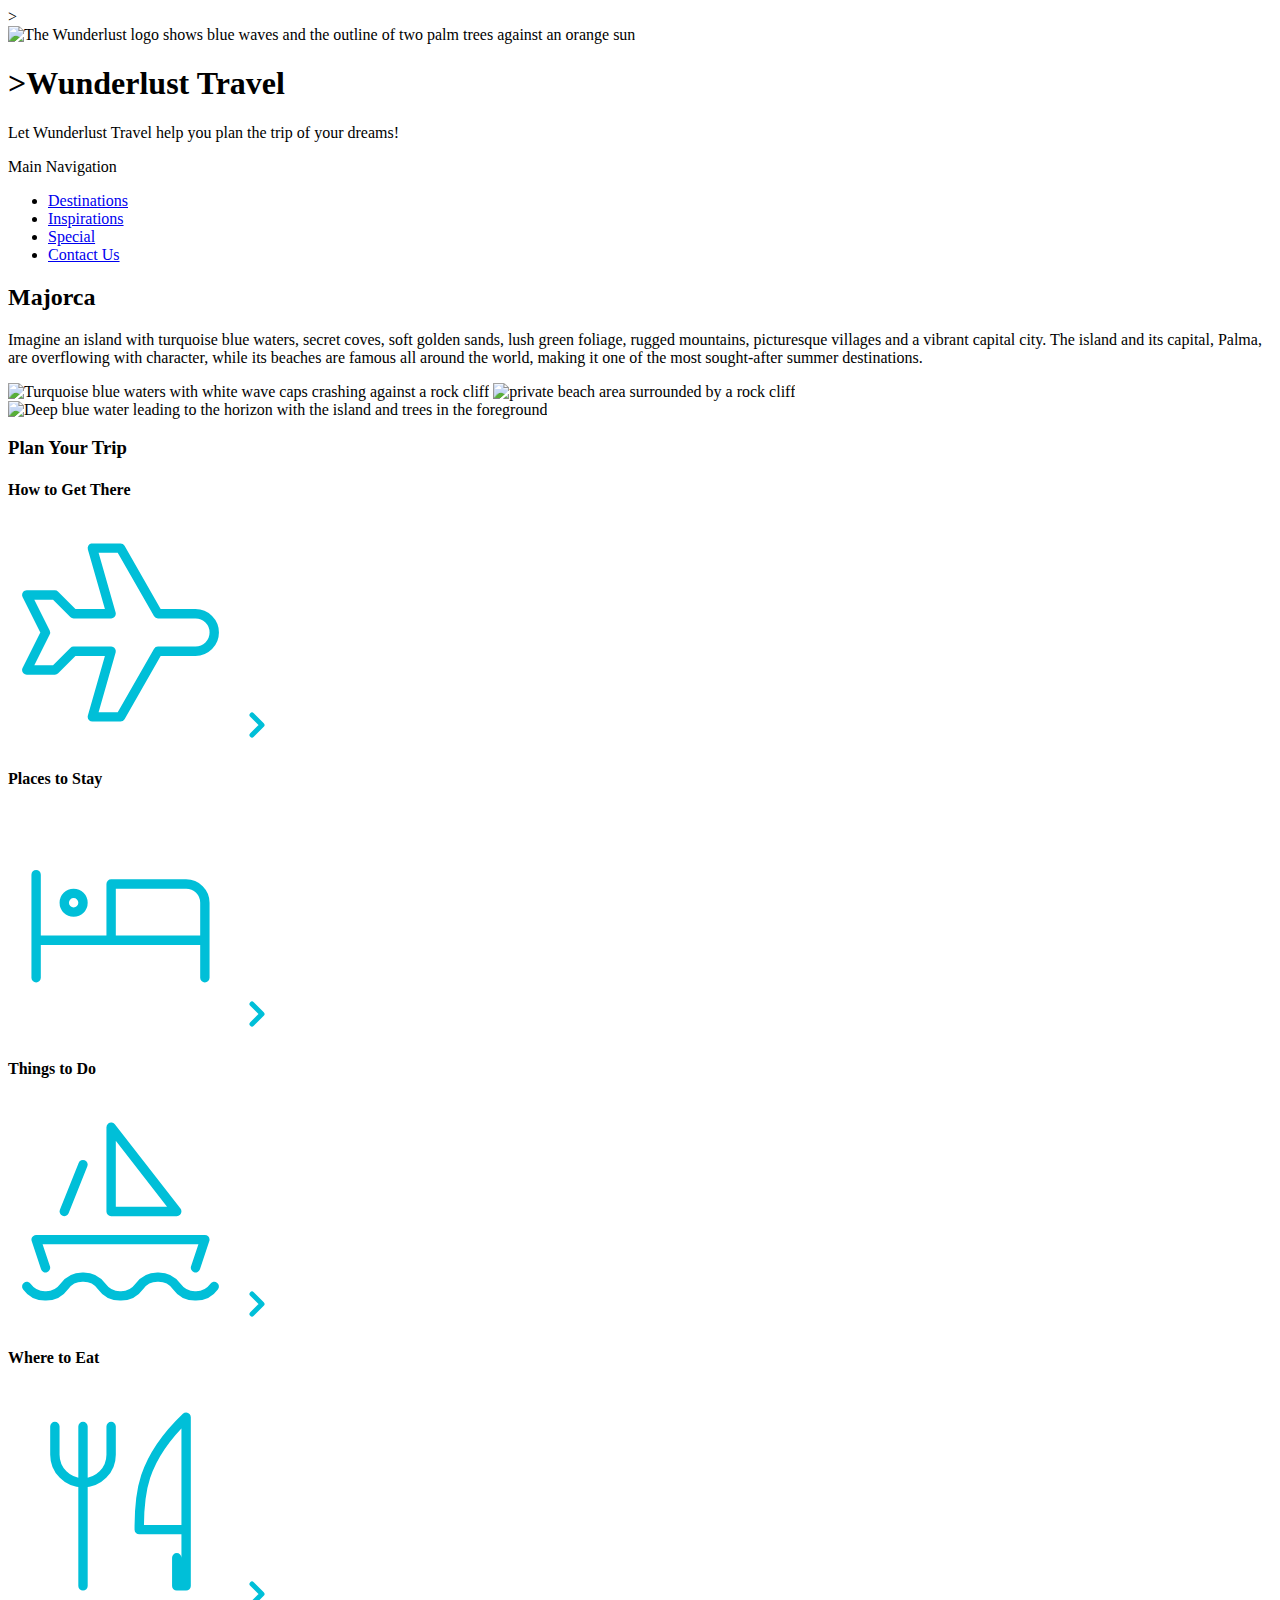
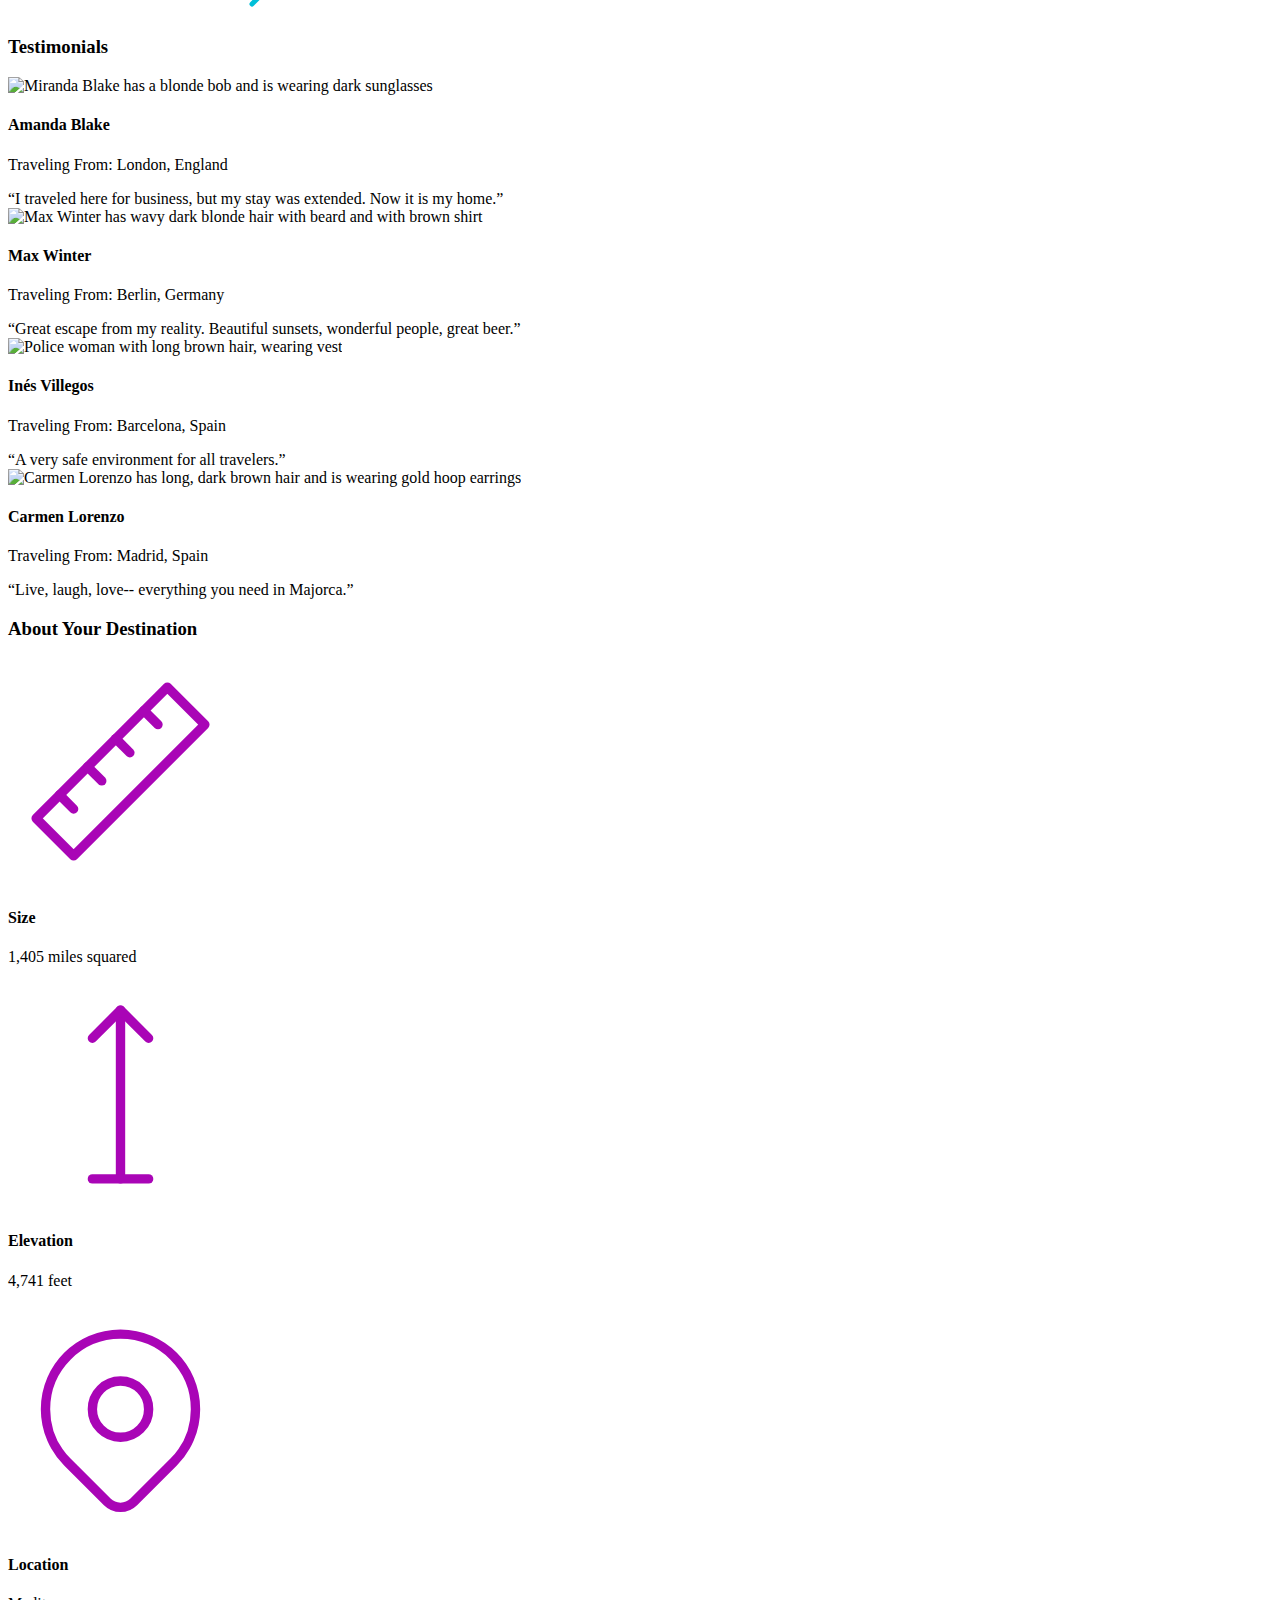
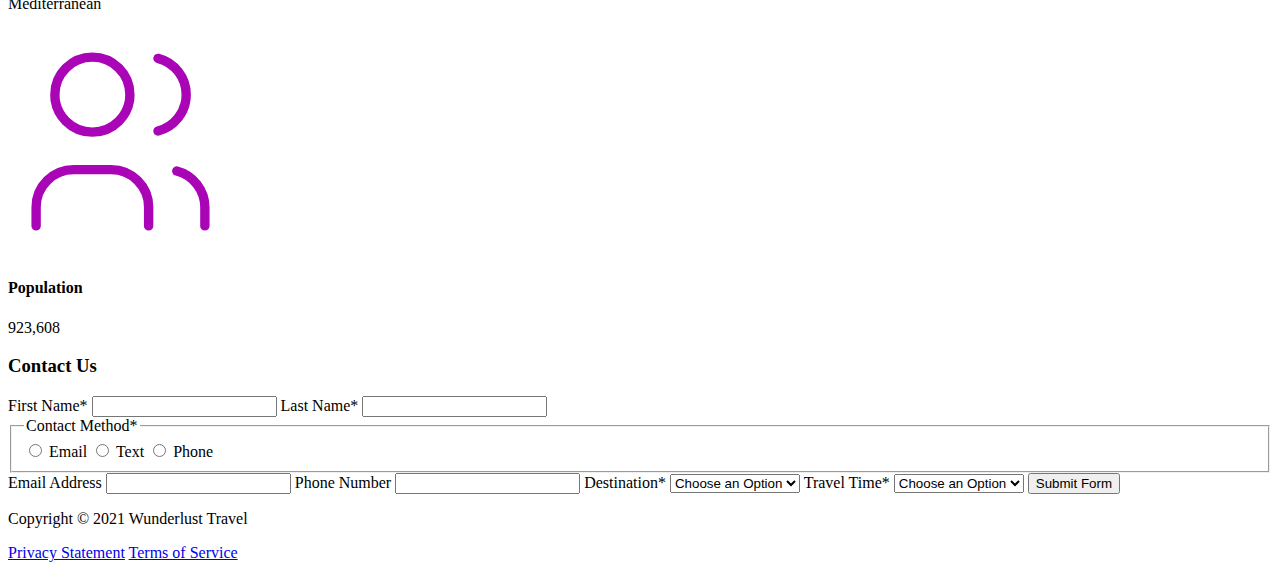
==== majorca.html @ 6932fd8d "majorca.html" ====
<!DOCTYPE html>
<html lang="en">
    <head>
        <meta charset="utf-8">
        <meta name="viewport" content="width=device-width, initial-scale=1">
        <meta name="author" content="Nicole Slaughter">
        <meta name="description" content="Plan your dream vacation with Wunderlust Travel. We can help you plan and book your perfect trip, including places to stay and tasty food to eat.">
        <meta name="keyword" content="vacation, book, plan, trip, travel">
        <meta name="robots" content="index,follow">
        <meta name="twitter:card" content="summary_large_image">
        <meta name="twitter:site" content="@wunderlust">
        <meta name="twitter:creator" content="@wunderlust">
        <meta name="twitter:description" content="Plan your dream vacation with Wunderlust Travel. We can help you plan and book your perfect trip, including places to stay and tasty food to eat.">
        <meta name="twitter:title" content="Wunderlust Travel">
        <meta name="twitter:image" content="https://nlpetecca.github.io/wunderlust/images/majorca-waves.png">
        <meta property="og:title" content="Wunderlust Travel">
        <meta property="og:url" content="https://nlpetecca.github.io/wunderlust/majorca">
        <meta property="og:type" content="website">
        <meta property="og:image" content="https://nlpetecca.github.io/wunderlust/images/majorca-waves.png">
        <link rel="icon" href="https://nlpetecca.github.io/wunderlust/images/icon.png">    
        <title>Wunderlust Travel</title>
    </head>
    <body>>
        <header>
            <img src="https://pfohm11.github.io/wunderlust/images/logo.png" alt="The Wunderlust logo shows blue waves and the outline of two palm trees against an orange sun">
            <h1>>Wunderlust Travel</h1>
            <p>Let Wunderlust Travel help you plan the trip of your dreams!</p>
            <nav>
                Main Navigation
                <ul>
                    <li><a href="#">Destinations</a></li>
                    <li><a href="#">Inspirations</a></li>
                    <li><a href="#">Special</a></li>
                    <li><a href="#">Contact Us</a></li>
                </ul>
            </nav>
        </header>
        <main>
            <article>  
                <h2>Majorca</h2>
                <p>Imagine an island with turquoise blue waters, secret coves, soft golden sands, lush green foliage, rugged mountains, picturesque villages and a vibrant capital city. The island and its capital, Palma, are overflowing with character, while its beaches are famous all around the world, making it one of the most sought-after summer destinations.</p>
                <img src="https://pfohm11.github.io/wunderlust/images/majorca-waves.png" alt="Turquoise blue waters with white wave caps crashing against a rock cliff">
                <img src="https://pfohm11.github.io/wunderlust/images/majorca-beach.png" alt="private beach area surrounded by a rock cliff">
                <img src="https://pfohm11.github.io/wunderlust/images/majorca-cove.png" alt="Deep blue water leading to the horizon with the island and trees in the foreground">
                <section>
                    <h3>Plan Your Trip</h3>
                    <section>
                        <h4>How to Get There</h4>
                        <svg xmlns="http://www.w3.org/2000/svg" class="icon icon-tabler icon-tabler-plane" width="225" height="225" viewBox="0 0 24 24" stroke-width="1" stroke="#00bfd8" fill="none" stroke-linecap="round" stroke-linejoin="round"> <path stroke="none" d="M0 0h24v24H0z" fill="none"/> <path d="M16 10h4a2 2 0 0 1 0 4h-4l-4 7h-3l2 -7h-4l-2 2h-3l2 -4l-2 -4h3l2 2h4l-2 -7h3z" /></svg>
                        <a href="#" title="Search for flights">
                            <svg xmlns="http://www.w3.org/2000/svg" class="icon icon-tabler icon-tabler-chevron-right" width="40" height="40" viewBox="0 0 24 24" stroke-width="3" stroke="#00bfd8" fill="none" stroke-linecap="round" stroke-linejoin="round"><path stroke="none" d="M0 0h24v24H0z" fill="none"/><polyline points="9 6 15 12 9 18" /></svg>
                        </a>
                    </section>      
                    <section>
                        <h4>Places to Stay</h4>
                        <svg xmlns="http://www.w3.org/2000/svg" class="icon icon-tabler icon-tabler-bed" width="225" height="225" viewBox="0 0 24 24" stroke-width="1" stroke="#00bfd8" fill="none" stroke-linecap="round" stroke-linejoin="round"><path stroke="none" d="M0 0h24v24H0z" fill="none"/><path d="M3 7v11m0 -4h18m0 4v-8a2 2 0 0 0 -2 -2h-8v6" /><circle cx="7" cy="10" r="1" /></svg>
                        <a href="#" title="Search for hotels">
                            <svg xmlns="http://www.w3.org/2000/svg" class="icon icon-tabler icon-tabler-chevron-right" width="40" height="40" viewBox="0 0 24 24" stroke-width="3" stroke="#00bfd8" fill="none" stroke-linecap="round" stroke-linejoin="round"><path stroke="none" d="M0 0h24v24H0z" fill="none"/><polyline points="9 6 15 12 9 18" /></svg> 
                        </a>
                    </section>
                    <section>
                        <h4>Things to Do</h4>
                        <svg xmlns="http://www.w3.org/2000/svg" class="icon icon-tabler icon-tabler-sailboat" width="225" height="225" viewBox="0 0 24 24" stroke-width="1" stroke="#00bfd8" fill="none" stroke-linecap="round" stroke-linejoin="round"><path stroke="none" d="M0 0h24v24H0z" fill="none"/><path d="M2 20a2.4 2.4 0 0 0 2 1a2.4 2.4 0 0 0 2 -1a2.4 2.4 0 0 1 2 -1a2.4 2.4 0 0 1 2 1a2.4 2.4 0 0 0 2 1a2.4 2.4 0 0 0 2 -1a2.4 2.4 0 0 1 2 -1a2.4 2.4 0 0 1 2 1a2.4 2.4 0 0 0 2 1a2.4 2.4 0 0 0 2 -1" /><path d="M4 18l-1 -3h18l-1 3" /><path d="M11 12h7l-7 -9v9" /><line x1="8" y1="7" x2="6" y2="12" /></svg>
                        <a href="#" title="Search for Activities">
                            <svg xmlns="http://www.w3.org/2000/svg" class="icon icon-tabler icon-tabler-chevron-right" width="40" height="40" viewBox="0 0 24 24" stroke-width="3" stroke="#00bfd8" fill="none" stroke-linecap="round" stroke-linejoin="round"><path stroke="none" d="M0 0h24v24H0z" fill="none"/><polyline points="9 6 15 12 9 18" /></svg> 
                        </a>                     
                    </section>    
                    <section>
                        <h4>Where to Eat</h4>
                        <svg xmlns="http://www.w3.org/2000/svg" class="icon icon-tabler icon-tabler-tools-kitchen-2" width="225" height="225" viewBox="0 0 24 24" stroke-width="1" stroke="#00bfd8" fill="none" stroke-linecap="round" stroke-linejoin="round"><path stroke="none" d="M0 0h24v24H0z" fill="none"/><path d="M19 3v12h-5c-.023 -3.681 .184 -7.406 5 -12zm0 12v6h-1v-3m-10 -14v17m-3 -17v3a3 3 0 1 0 6 0v-3" /></svg>
                        <a href="#" title="Search for Restaurants">
                            <svg xmlns="http://www.w3.org/2000/svg" class="icon icon-tabler icon-tabler-chevron-right" width="40" height="40" viewBox="0 0 24 24" stroke-width="3" stroke="#00bfd8" fill="none" stroke-linecap="round" stroke-linejoin="round"><path stroke="none" d="M0 0h24v24H0z" fill="none"/><polyline points="9 6 15 12 9 18" /></svg>                          
                        </a>
                    </section>   
                </section>
                <section>
                    <h3>Testimonials</h3>
                    <section>
                        <img src="https://pfohm11.github.io/wunderlust/images/mirando-blake.png" alt="Miranda Blake has a blonde bob and is wearing dark sunglasses">
                        <h4>Amanda Blake</h4>
                        <p>Traveling From: London, England</p>
                        <q>I traveled here for business, but my stay was extended. Now it is my home.</q>
                    </section>
                    <section>
                        <img src="https://pfohm11.github.io/wunderlust/images/max-winter.png" alt="Max Winter has wavy dark blonde hair with beard and with brown shirt">
                        <h4>Max Winter</h4>
                        <p>Traveling From: Berlin, Germany</p>
                        <q>Great escape from my reality. Beautiful sunsets, wonderful people, great beer.</q>
                    </section>
                    <section>
                        <img src="https://pfohm11.github.io/wunderlust/images/ines-villegoes.png" alt="Police woman with long brown hair, wearing vest">
                        <h4>Inés Villegos</h4>
                        <p>Traveling From: Barcelona, Spain</p>
                        <q>A very safe environment for all travelers.</q>
                    </section>
                    <section>
                        <img src="https://pfohm11.github.io/wunderlust/images/carmen-lorenzo.png" alt="Carmen Lorenzo has long, dark brown hair and is wearing gold hoop earrings">
                        <h4>Carmen Lorenzo</h4>
                        <p>Traveling From: Madrid, Spain</p>
                        <q>Live, laugh, love-- everything you need in Majorca.</q>
                    </section>
                </section>
                <section>
                    <h3>About Your Destination</h3>
                    <section>
                        <svg xmlns="http://www.w3.org/2000/svg" class="icon icon-tabler icon-tabler-ruler-2" width="225" height="225" viewBox="0 0 24 24" stroke-width="1" stroke="#a905b6" fill="none" stroke-linecap="round" stroke-linejoin="round"><path stroke="none" d="M0 0h24v24H0z" fill="none"/><path d="M17 3l4 4l-14 14l-4 -4z" /><path d="M16 7l-1.5 -1.5" /><path d="M13 10l-1.5 -1.5" /><path d="M10 13l-1.5 -1.5" /><path d="M7 16l-1.5 -1.5" /></svg>
                        <h4>Size</h4>
                        <p>1,405 miles squared</p>
                    </section>
                    <section>
                        <svg xmlns="http://www.w3.org/2000/svg" class="icon icon-tabler icon-tabler-arrow-top-bar" width="225" height="225" viewBox="0 0 24 24" stroke-width="1" stroke="#a905b6" fill="none" stroke-linecap="round" stroke-linejoin="round"><path stroke="none" d="M0 0h24v24H0z" fill="none"/><line x1="12" y1="21" x2="12" y2="3" /><path d="M15 6l-3 -3l-3 3" /><line x1="9" y1="21" x2="15" y2="21" /></svg>
                        <h4>Elevation</h4>
                        <p>4,741 feet</p>
                    </section>
                    <section>
                        <svg xmlns="http://www.w3.org/2000/svg" class="icon icon-tabler icon-tabler-map-pin" width="225" height="225" viewBox="0 0 24 24" stroke-width="1" stroke="#a905b6" fill="none" stroke-linecap="round" stroke-linejoin="round"><path stroke="none" d="M0 0h24v24H0z" fill="none"/><circle cx="12" cy="11" r="3" /><path d="M17.657 16.657l-4.243 4.243a2 2 0 0 1 -2.827 0l-4.244 -4.243a8 8 0 1 1 11.314 0z" /></svg>
                        <h4>Location</h4>
                        <p>Mediterranean</p>
                    </section>
                    <section>
                        <svg xmlns="http://www.w3.org/2000/svg" class="icon icon-tabler icon-tabler-users" width="225" height="225" viewBox="0 0 24 24" stroke-width="1" stroke="#a905b6" fill="none" stroke-linecap="round" stroke-linejoin="round"><path stroke="none" d="M0 0h24v24H0z" fill="none"/><circle cx="9" cy="7" r="4" /><path d="M3 21v-2a4 4 0 0 1 4 -4h4a4 4 0 0 1 4 4v2" /><path d="M16 3.13a4 4 0 0 1 0 7.75" /><path d="M21 21v-2a4 4 0 0 0 -3 -3.85" /></svg>
                        <h4>Population</h4>
                        <p>923,608</p>
                    </section>
                </section>
                <section>
                    <h3>Contact Us</h3>
                    <form method="post" action="https://wp.zybooks.com/form-viewer.php">
                        <label for="fName">First Name<span>*</span></label>
                        <input type="text" name="fName" id="fName" autocomplete="given-name" required>
                        <label for="lName">Last Name<span>*</span></label>
                        <input type="text" name="lName" id="lName" autocomplete="family-name" required>
                        <fieldset>
                            <legend>Contact Method<span>*</span></legend>
                            <input type="radio" name="contactPref" id="prefEmail" required>
                            <label for="prefEmail">Email</label>
                            <input type="radio" name="contactPref" id="prefText">
                            <label for="prefText">Text</label>
                            <input type="radio" name="contactPref" id="prefPhone">
                            <label for="prefPhone">Phone</label>
                        </fieldset>
                        <label for="email">Email Address</label>
                        <input type="email" name="email" id="email" autocomplete="email">
                        <label for="phone">Phone Number</label>
                        <input type="tel" name="phone" id="phone" autocomplete="tel">
                        <label for="destination">Destination<span>*</span></label>
                        <select name="destination" id="destination" required>
                            <option value="">Choose an Option</option>
                            <option value="barcelona">Barcelona</option>
                            <option value="granada">Granada</option>
                            <option value="ibiza">Ibiza</option>
                            <option value="madrid">Madrid</option>
                            <option value="majora">Majora</option>
                            <option value="seville">Seville</option>
                            <option value="tenerife">Tenerife</option>
                            <option value="valencia">Valencia</option>
                        </select>
                        <label for="travelTime">Travel Time<span>*</span></label>
                        <select name="travelTime" id="travelTime" required>
                            <option value="">Choose an Option</option>
                            <option value="fall">Fall</option>
                            <option value="winter">Winter</option>
                            <option value="spring">Spring</option>
                            <option value="summer">Summer</option>
                            <option value="flexible">Flexible</option>
                        </select>
                        <input type="submit" name="mySubmit" id="mySubmit" value="Submit Form">
                    </form>
                </section>
            </article>
        </main>
        <footer>
            <p>Copyright &copy; 2021 Wunderlust Travel</p>
            <a href="#">Privacy Statement</a>
            <a href="#">Terms of Service</a>
        </footer>
    </body>
</html>
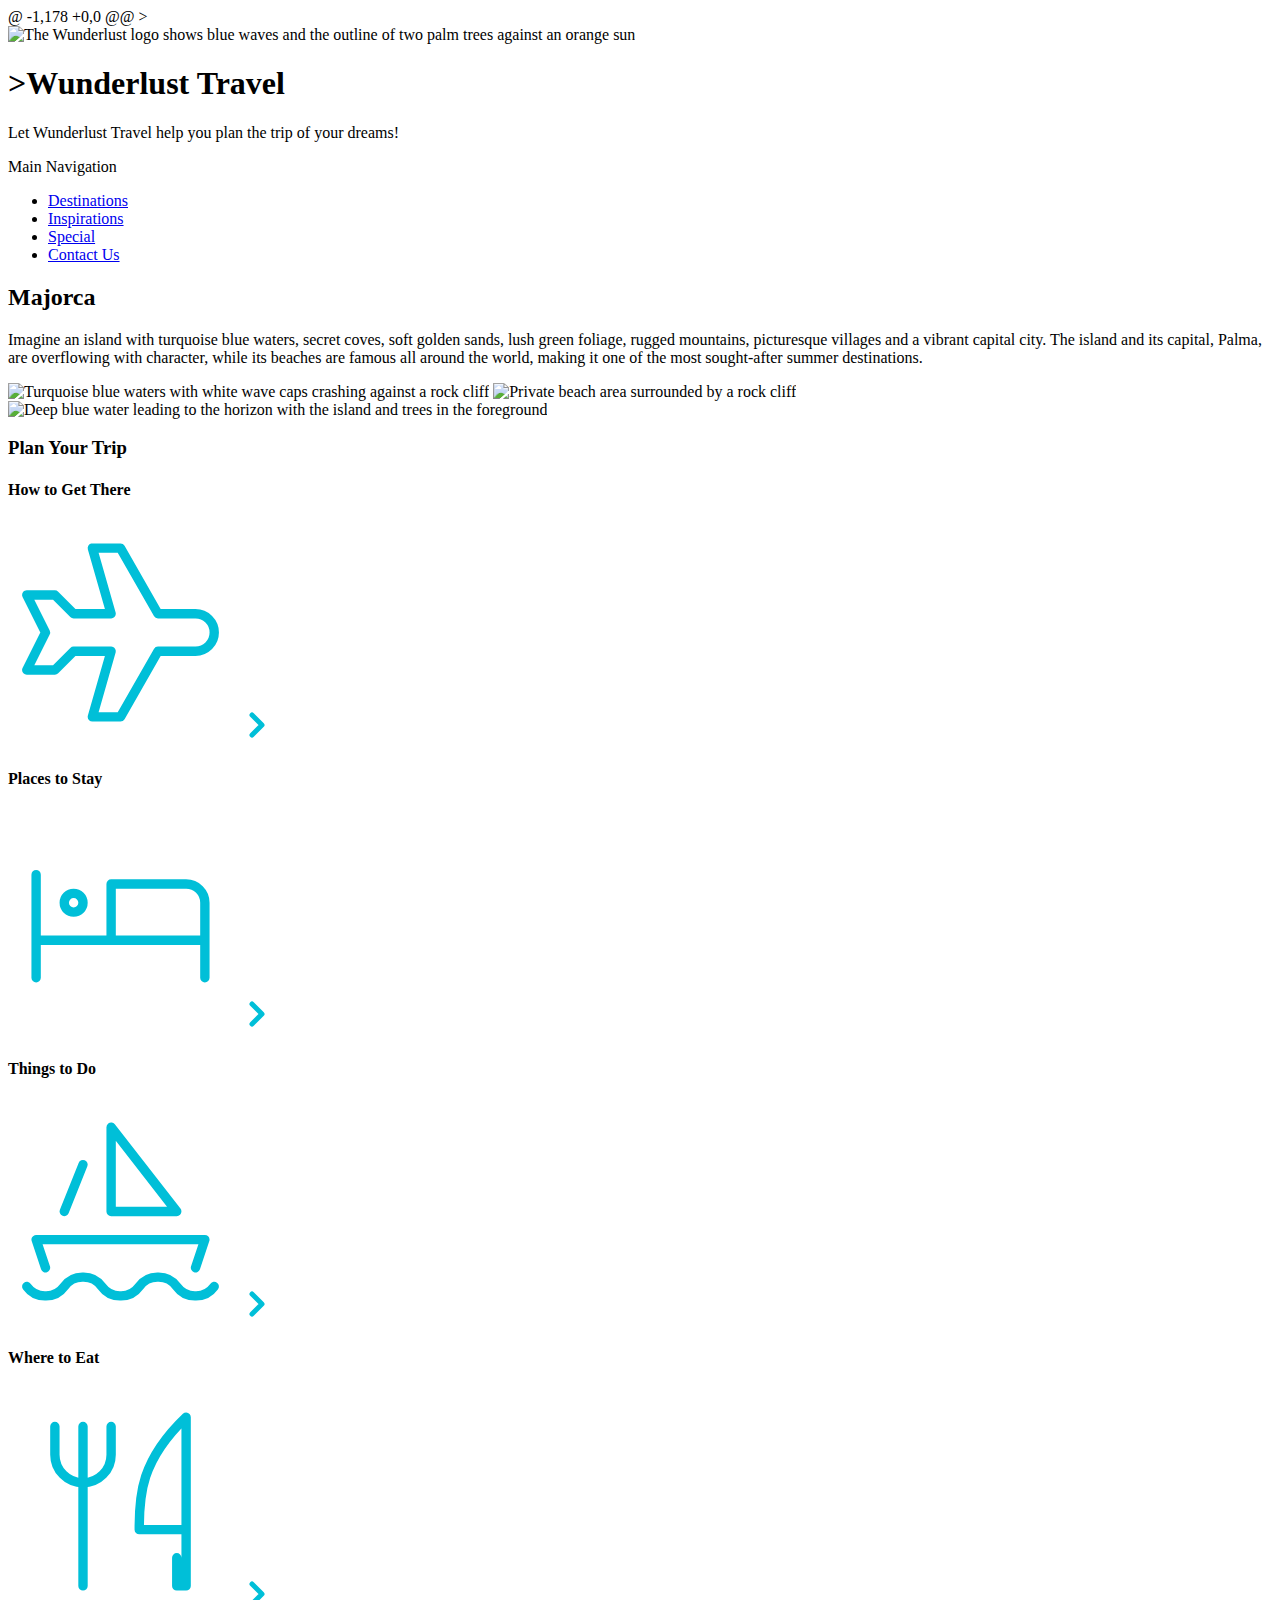
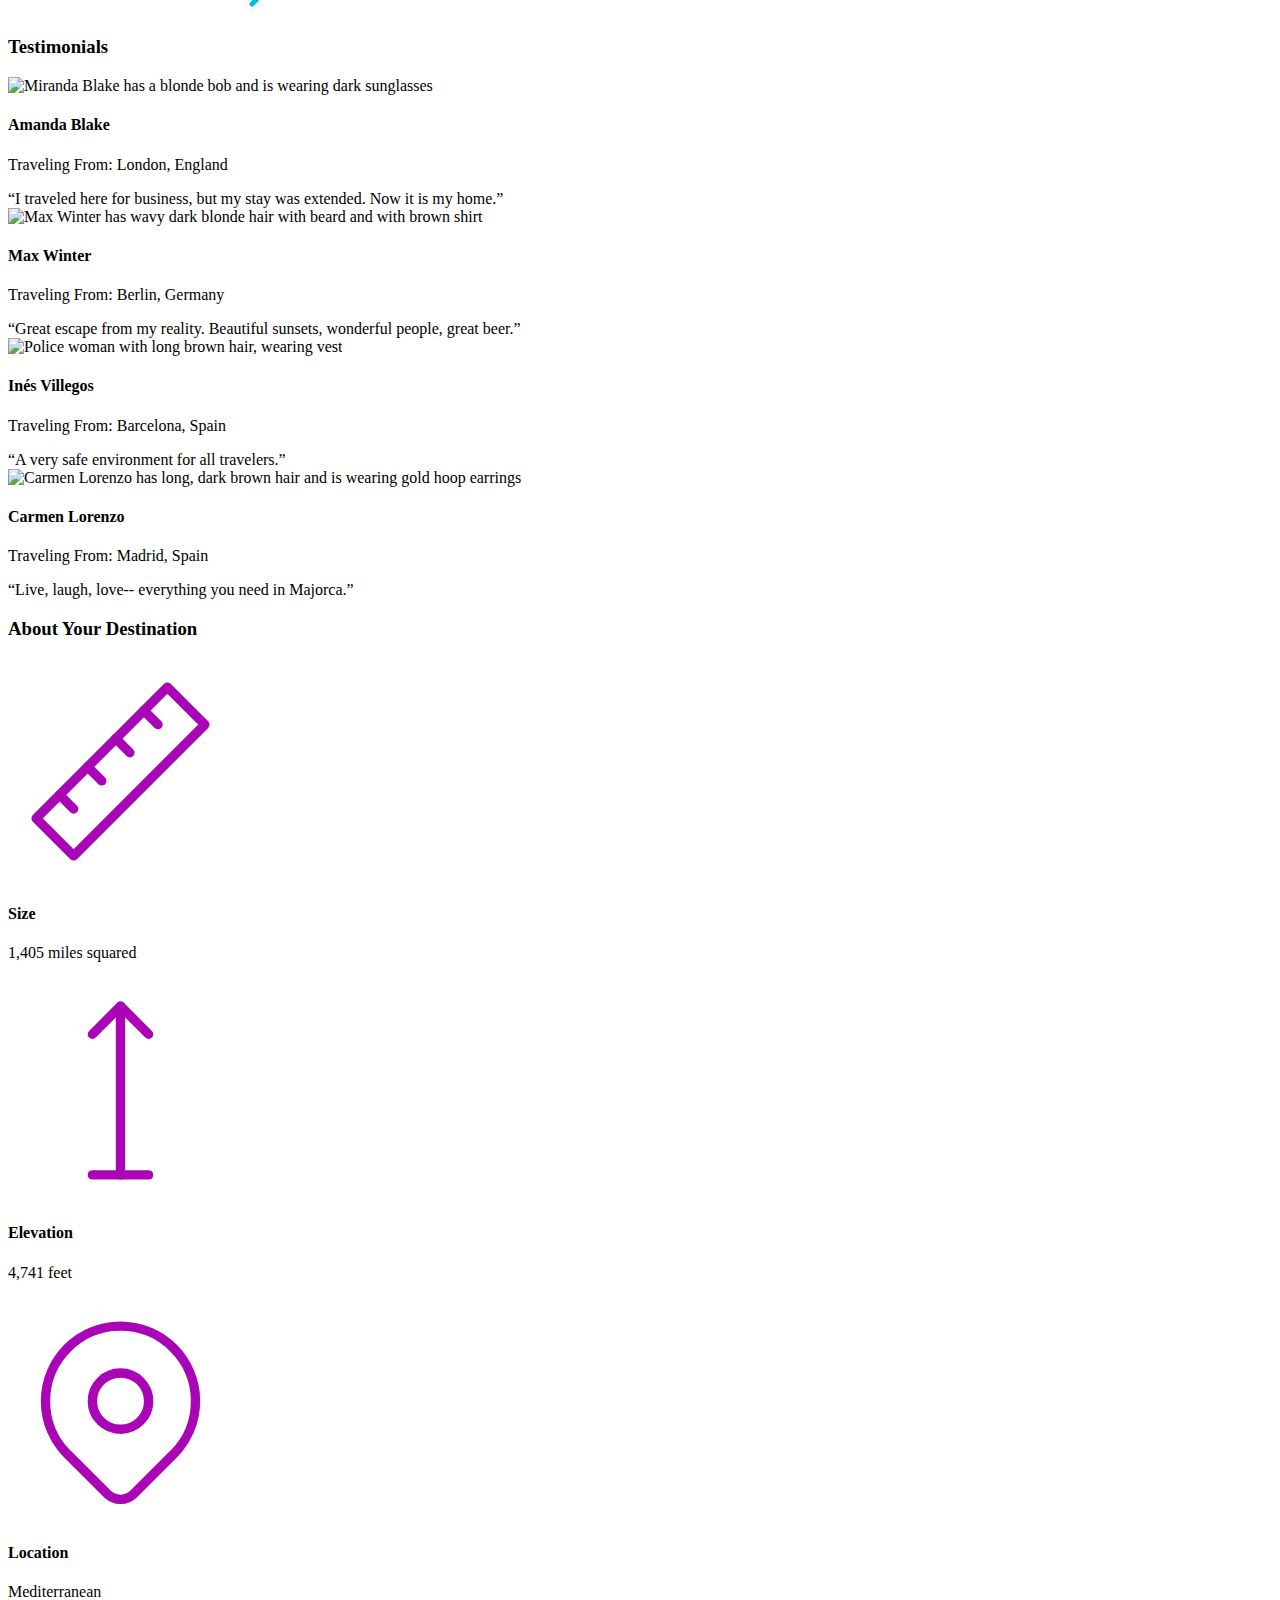
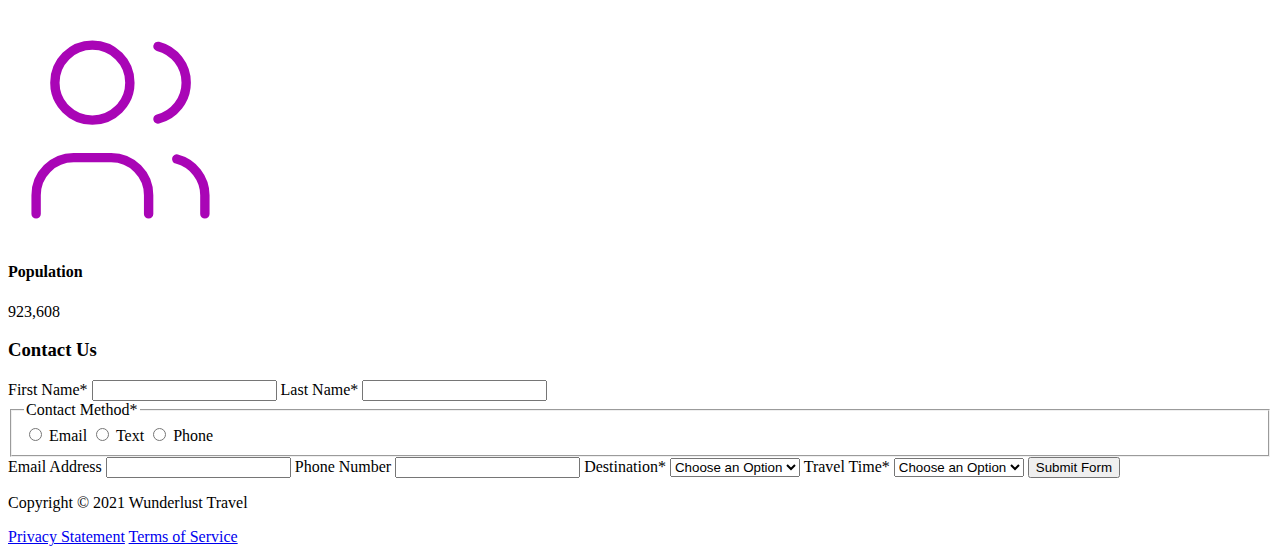
==== commit 492d02af: "Create majorca.html" ====
--- a/majorca.html
+++ b/majorca.html
@@ -1,9 +1,10 @@
+@ -1,178 +0,0 @@
 <!DOCTYPE html>
 <html lang="en">
     <head>
         <meta charset="utf-8">
         <meta name="viewport" content="width=device-width, initial-scale=1">
-        <meta name="author" content="Nicole Slaughter">
+        <meta name="author" content="Pauline Ohm">
         <meta name="description" content="Plan your dream vacation with Wunderlust Travel. We can help you plan and book your perfect trip, including places to stay and tasty food to eat.">
         <meta name="keyword" content="vacation, book, plan, trip, travel">
         <meta name="robots" content="index,follow">
@@ -40,7 +41,7 @@
                 <h2>Majorca</h2>
                 <p>Imagine an island with turquoise blue waters, secret coves, soft golden sands, lush green foliage, rugged mountains, picturesque villages and a vibrant capital city. The island and its capital, Palma, are overflowing with character, while its beaches are famous all around the world, making it one of the most sought-after summer destinations.</p>
                 <img src="https://pfohm11.github.io/wunderlust/images/majorca-waves.png" alt="Turquoise blue waters with white wave caps crashing against a rock cliff">
-                <img src="https://pfohm11.github.io/wunderlust/images/majorca-beach.png" alt="private beach area surrounded by a rock cliff">
+                <img src="https://pfohm11.github.io/wunderlust/images/majorca-beach.png" alt="Private beach area surrounded by a rock cliff">
                 <img src="https://pfohm11.github.io/wunderlust/images/majorca-cove.png" alt="Deep blue water leading to the horizon with the island and trees in the foreground">
                 <section>
                     <h3>Plan Your Trip</h3>
@@ -175,4 +176,4 @@
             <a href="#">Terms of Service</a>
         </footer>
     </body>
-</html>
+</html>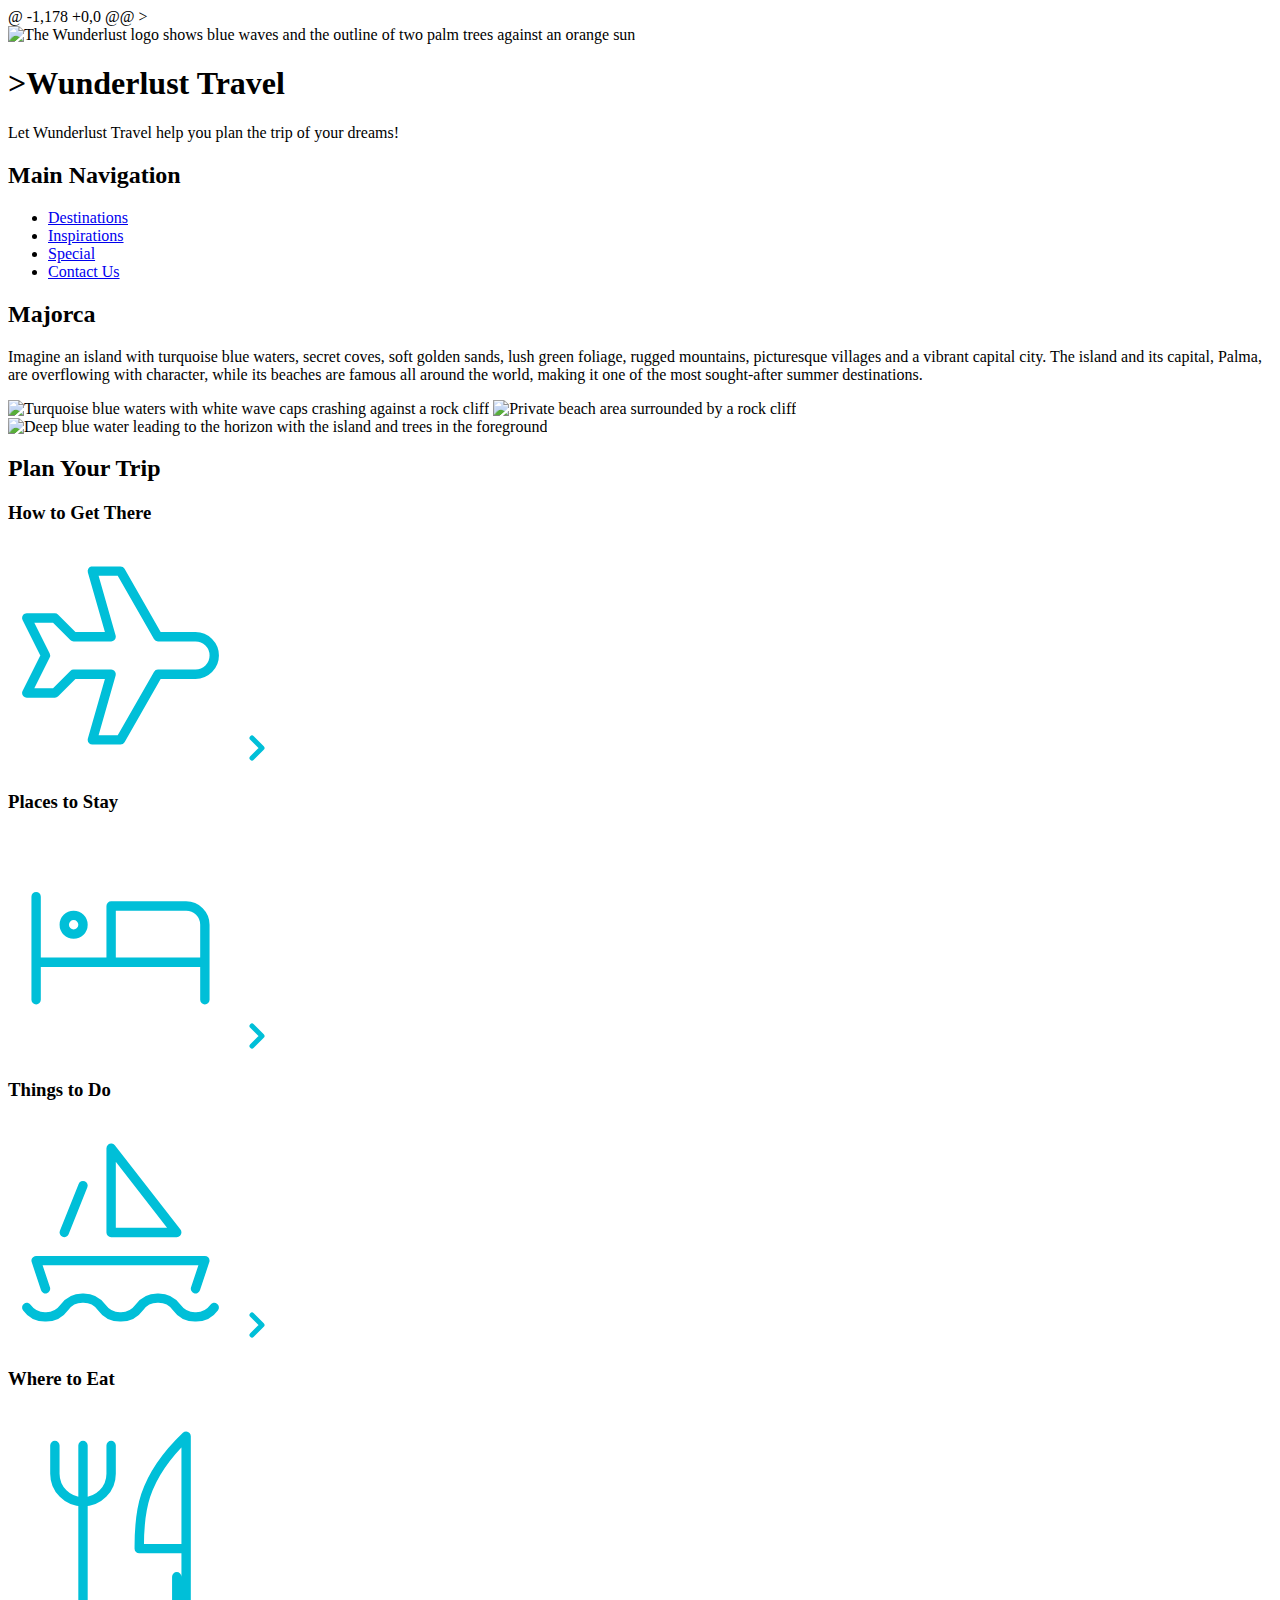
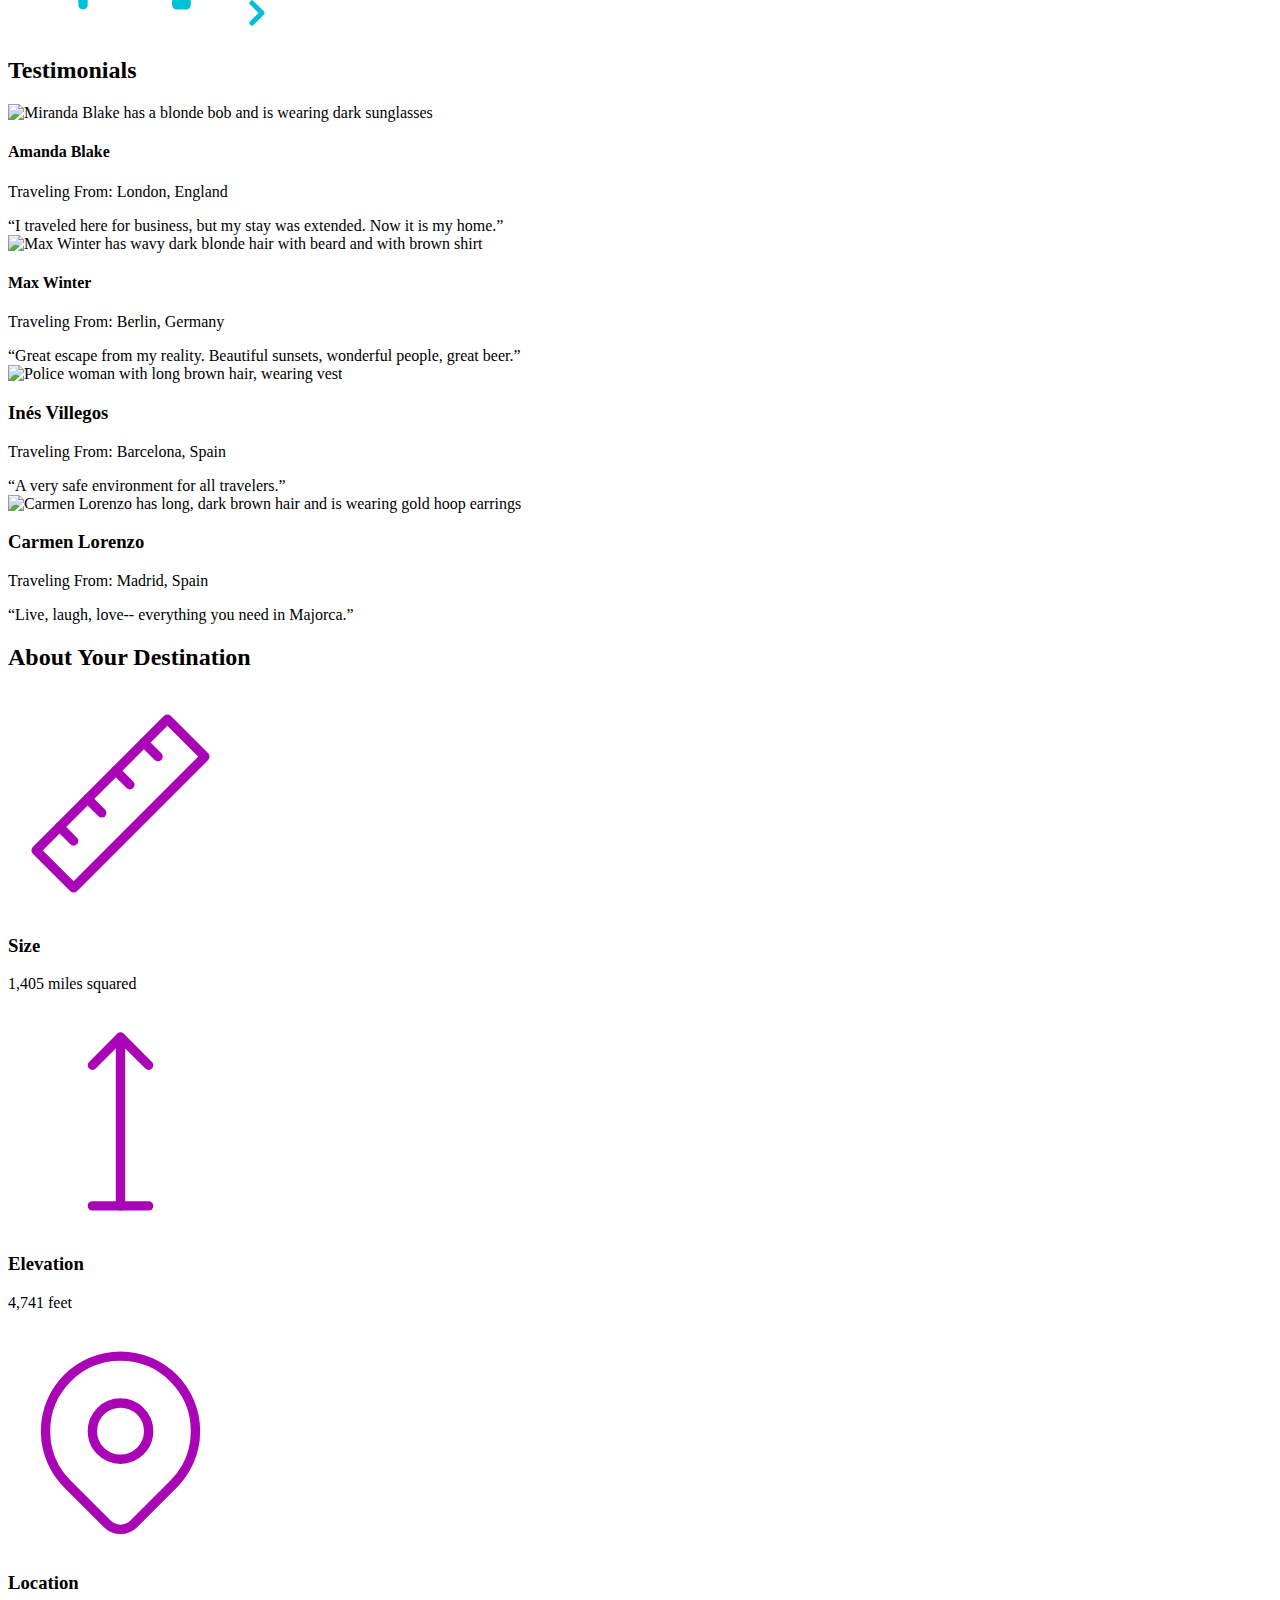
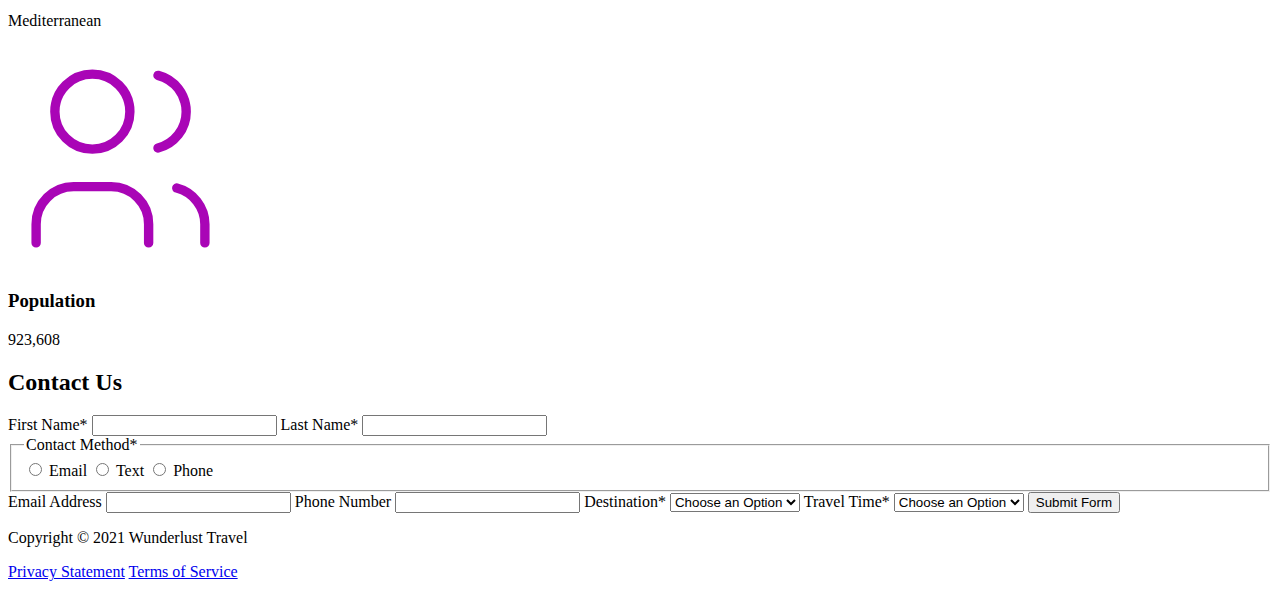
==== commit b0cf493d: "Update majorca.html" ====
--- a/majorca.html
+++ b/majorca.html
@@ -8,17 +8,22 @@
         <meta name="description" content="Plan your dream vacation with Wunderlust Travel. We can help you plan and book your perfect trip, including places to stay and tasty food to eat.">
         <meta name="keyword" content="vacation, book, plan, trip, travel">
         <meta name="robots" content="index,follow">
+
         <meta name="twitter:card" content="summary_large_image">
         <meta name="twitter:site" content="@wunderlust">
         <meta name="twitter:creator" content="@wunderlust">
         <meta name="twitter:description" content="Plan your dream vacation with Wunderlust Travel. We can help you plan and book your perfect trip, including places to stay and tasty food to eat.">
         <meta name="twitter:title" content="Wunderlust Travel">
         <meta name="twitter:image" content="https://nlpetecca.github.io/wunderlust/images/majorca-waves.png">
+
         <meta property="og:title" content="Wunderlust Travel">
         <meta property="og:url" content="https://nlpetecca.github.io/wunderlust/majorca">
         <meta property="og:type" content="website">
         <meta property="og:image" content="https://nlpetecca.github.io/wunderlust/images/majorca-waves.png">
         <link rel="icon" href="https://nlpetecca.github.io/wunderlust/images/icon.png">    
+     
+        <link rel="stylesheet" href="styles.css">
+
         <title>Wunderlust Travel</title>
     </head>
     <body>>
@@ -27,12 +32,12 @@
             <h1>>Wunderlust Travel</h1>
             <p>Let Wunderlust Travel help you plan the trip of your dreams!</p>
             <nav>
-                Main Navigation
+                <h2>Main Navigation</h2>
                 <ul>
-                    <li><a href="#">Destinations</a></li>
+                    <li><a href="wunderlust-majorca.html">Destinations</a></li>
                     <li><a href="#">Inspirations</a></li>
                     <li><a href="#">Special</a></li>
-                    <li><a href="#">Contact Us</a></li>
+                    <li><a href="index.html">Contact Us</a></li>
                 </ul>
             </nav>
         </header>
@@ -40,34 +45,34 @@
             <article>  
                 <h2>Majorca</h2>
                 <p>Imagine an island with turquoise blue waters, secret coves, soft golden sands, lush green foliage, rugged mountains, picturesque villages and a vibrant capital city. The island and its capital, Palma, are overflowing with character, while its beaches are famous all around the world, making it one of the most sought-after summer destinations.</p>
-                <img src="https://pfohm11.github.io/wunderlust/images/majorca-waves.png" alt="Turquoise blue waters with white wave caps crashing against a rock cliff">
-                <img src="https://pfohm11.github.io/wunderlust/images/majorca-beach.png" alt="Private beach area surrounded by a rock cliff">
-                <img src="https://pfohm11.github.io/wunderlust/images/majorca-cove.png" alt="Deep blue water leading to the horizon with the island and trees in the foreground">
+                <img src="majorca-waves.png" alt="Turquoise blue waters with white wave caps crashing against a rock cliff">
+                <img src="majorca-beach.png" alt="Private beach area surrounded by a rock cliff">
+                <img src="majorca-cove.png" alt="Deep blue water leading to the horizon with the island and trees in the foreground">
                 <section>
-                    <h3>Plan Your Trip</h3>
+                    <h2>Plan Your Trip</h2>
                     <section>
-                        <h4>How to Get There</h4>
+                        <h3>How to Get There</h3>
                         <svg xmlns="http://www.w3.org/2000/svg" class="icon icon-tabler icon-tabler-plane" width="225" height="225" viewBox="0 0 24 24" stroke-width="1" stroke="#00bfd8" fill="none" stroke-linecap="round" stroke-linejoin="round"> <path stroke="none" d="M0 0h24v24H0z" fill="none"/> <path d="M16 10h4a2 2 0 0 1 0 4h-4l-4 7h-3l2 -7h-4l-2 2h-3l2 -4l-2 -4h3l2 2h4l-2 -7h3z" /></svg>
                         <a href="#" title="Search for flights">
                             <svg xmlns="http://www.w3.org/2000/svg" class="icon icon-tabler icon-tabler-chevron-right" width="40" height="40" viewBox="0 0 24 24" stroke-width="3" stroke="#00bfd8" fill="none" stroke-linecap="round" stroke-linejoin="round"><path stroke="none" d="M0 0h24v24H0z" fill="none"/><polyline points="9 6 15 12 9 18" /></svg>
                         </a>
                     </section>      
                     <section>
-                        <h4>Places to Stay</h4>
+                        <h3>Places to Stay</h3>
                         <svg xmlns="http://www.w3.org/2000/svg" class="icon icon-tabler icon-tabler-bed" width="225" height="225" viewBox="0 0 24 24" stroke-width="1" stroke="#00bfd8" fill="none" stroke-linecap="round" stroke-linejoin="round"><path stroke="none" d="M0 0h24v24H0z" fill="none"/><path d="M3 7v11m0 -4h18m0 4v-8a2 2 0 0 0 -2 -2h-8v6" /><circle cx="7" cy="10" r="1" /></svg>
                         <a href="#" title="Search for hotels">
                             <svg xmlns="http://www.w3.org/2000/svg" class="icon icon-tabler icon-tabler-chevron-right" width="40" height="40" viewBox="0 0 24 24" stroke-width="3" stroke="#00bfd8" fill="none" stroke-linecap="round" stroke-linejoin="round"><path stroke="none" d="M0 0h24v24H0z" fill="none"/><polyline points="9 6 15 12 9 18" /></svg> 
                         </a>
                     </section>
                     <section>
-                        <h4>Things to Do</h4>
+                        <h3>Things to Do</h3>
                         <svg xmlns="http://www.w3.org/2000/svg" class="icon icon-tabler icon-tabler-sailboat" width="225" height="225" viewBox="0 0 24 24" stroke-width="1" stroke="#00bfd8" fill="none" stroke-linecap="round" stroke-linejoin="round"><path stroke="none" d="M0 0h24v24H0z" fill="none"/><path d="M2 20a2.4 2.4 0 0 0 2 1a2.4 2.4 0 0 0 2 -1a2.4 2.4 0 0 1 2 -1a2.4 2.4 0 0 1 2 1a2.4 2.4 0 0 0 2 1a2.4 2.4 0 0 0 2 -1a2.4 2.4 0 0 1 2 -1a2.4 2.4 0 0 1 2 1a2.4 2.4 0 0 0 2 1a2.4 2.4 0 0 0 2 -1" /><path d="M4 18l-1 -3h18l-1 3" /><path d="M11 12h7l-7 -9v9" /><line x1="8" y1="7" x2="6" y2="12" /></svg>
                         <a href="#" title="Search for Activities">
                             <svg xmlns="http://www.w3.org/2000/svg" class="icon icon-tabler icon-tabler-chevron-right" width="40" height="40" viewBox="0 0 24 24" stroke-width="3" stroke="#00bfd8" fill="none" stroke-linecap="round" stroke-linejoin="round"><path stroke="none" d="M0 0h24v24H0z" fill="none"/><polyline points="9 6 15 12 9 18" /></svg> 
                         </a>                     
                     </section>    
                     <section>
-                        <h4>Where to Eat</h4>
+                        <h3>Where to Eat</h3>
                         <svg xmlns="http://www.w3.org/2000/svg" class="icon icon-tabler icon-tabler-tools-kitchen-2" width="225" height="225" viewBox="0 0 24 24" stroke-width="1" stroke="#00bfd8" fill="none" stroke-linecap="round" stroke-linejoin="round"><path stroke="none" d="M0 0h24v24H0z" fill="none"/><path d="M19 3v12h-5c-.023 -3.681 .184 -7.406 5 -12zm0 12v6h-1v-3m-10 -14v17m-3 -17v3a3 3 0 1 0 6 0v-3" /></svg>
                         <a href="#" title="Search for Restaurants">
                             <svg xmlns="http://www.w3.org/2000/svg" class="icon icon-tabler icon-tabler-chevron-right" width="40" height="40" viewBox="0 0 24 24" stroke-width="3" stroke="#00bfd8" fill="none" stroke-linecap="round" stroke-linejoin="round"><path stroke="none" d="M0 0h24v24H0z" fill="none"/><polyline points="9 6 15 12 9 18" /></svg>                          
@@ -75,7 +80,7 @@
                     </section>   
                 </section>
                 <section>
-                    <h3>Testimonials</h3>
+                    <h2>Testimonials</h2>
                     <section>
                         <img src="https://pfohm11.github.io/wunderlust/images/mirando-blake.png" alt="Miranda Blake has a blonde bob and is wearing dark sunglasses">
                         <h4>Amanda Blake</h4>
@@ -83,49 +88,49 @@
                         <q>I traveled here for business, but my stay was extended. Now it is my home.</q>
                     </section>
                     <section>
-                        <img src="https://pfohm11.github.io/wunderlust/images/max-winter.png" alt="Max Winter has wavy dark blonde hair with beard and with brown shirt">
+                        <img src="max-winter.png" alt="Max Winter has wavy dark blonde hair with beard and with brown shirt">
                         <h4>Max Winter</h4>
                         <p>Traveling From: Berlin, Germany</p>
                         <q>Great escape from my reality. Beautiful sunsets, wonderful people, great beer.</q>
                     </section>
                     <section>
-                        <img src="https://pfohm11.github.io/wunderlust/images/ines-villegoes.png" alt="Police woman with long brown hair, wearing vest">
-                        <h4>Inés Villegos</h4>
+                        <img src="ines-villegoes.png" alt="Police woman with long brown hair, wearing vest">
+                        <h3>Inés Villegos</h3>
                         <p>Traveling From: Barcelona, Spain</p>
                         <q>A very safe environment for all travelers.</q>
                     </section>
                     <section>
-                        <img src="https://pfohm11.github.io/wunderlust/images/carmen-lorenzo.png" alt="Carmen Lorenzo has long, dark brown hair and is wearing gold hoop earrings">
-                        <h4>Carmen Lorenzo</h4>
+                        <img src="carmen-lorenzo.png" alt="Carmen Lorenzo has long, dark brown hair and is wearing gold hoop earrings">
+                        <h3>Carmen Lorenzo</h3>
                         <p>Traveling From: Madrid, Spain</p>
                         <q>Live, laugh, love-- everything you need in Majorca.</q>
                     </section>
                 </section>
                 <section>
-                    <h3>About Your Destination</h3>
+                    <h2>About Your Destination</h2>
                     <section>
                         <svg xmlns="http://www.w3.org/2000/svg" class="icon icon-tabler icon-tabler-ruler-2" width="225" height="225" viewBox="0 0 24 24" stroke-width="1" stroke="#a905b6" fill="none" stroke-linecap="round" stroke-linejoin="round"><path stroke="none" d="M0 0h24v24H0z" fill="none"/><path d="M17 3l4 4l-14 14l-4 -4z" /><path d="M16 7l-1.5 -1.5" /><path d="M13 10l-1.5 -1.5" /><path d="M10 13l-1.5 -1.5" /><path d="M7 16l-1.5 -1.5" /></svg>
-                        <h4>Size</h4>
+                        <h3>Size</h3>
                         <p>1,405 miles squared</p>
                     </section>
                     <section>
                         <svg xmlns="http://www.w3.org/2000/svg" class="icon icon-tabler icon-tabler-arrow-top-bar" width="225" height="225" viewBox="0 0 24 24" stroke-width="1" stroke="#a905b6" fill="none" stroke-linecap="round" stroke-linejoin="round"><path stroke="none" d="M0 0h24v24H0z" fill="none"/><line x1="12" y1="21" x2="12" y2="3" /><path d="M15 6l-3 -3l-3 3" /><line x1="9" y1="21" x2="15" y2="21" /></svg>
-                        <h4>Elevation</h4>
+                        <h3>Elevation</h3>
                         <p>4,741 feet</p>
                     </section>
                     <section>
                         <svg xmlns="http://www.w3.org/2000/svg" class="icon icon-tabler icon-tabler-map-pin" width="225" height="225" viewBox="0 0 24 24" stroke-width="1" stroke="#a905b6" fill="none" stroke-linecap="round" stroke-linejoin="round"><path stroke="none" d="M0 0h24v24H0z" fill="none"/><circle cx="12" cy="11" r="3" /><path d="M17.657 16.657l-4.243 4.243a2 2 0 0 1 -2.827 0l-4.244 -4.243a8 8 0 1 1 11.314 0z" /></svg>
-                        <h4>Location</h4>
+                        <h3>Location</h3>
                         <p>Mediterranean</p>
                     </section>
                     <section>
                         <svg xmlns="http://www.w3.org/2000/svg" class="icon icon-tabler icon-tabler-users" width="225" height="225" viewBox="0 0 24 24" stroke-width="1" stroke="#a905b6" fill="none" stroke-linecap="round" stroke-linejoin="round"><path stroke="none" d="M0 0h24v24H0z" fill="none"/><circle cx="9" cy="7" r="4" /><path d="M3 21v-2a4 4 0 0 1 4 -4h4a4 4 0 0 1 4 4v2" /><path d="M16 3.13a4 4 0 0 1 0 7.75" /><path d="M21 21v-2a4 4 0 0 0 -3 -3.85" /></svg>
-                        <h4>Population</h4>
+                        <h3>Population</h3>
                         <p>923,608</p>
                     </section>
                 </section>
                 <section>
-                    <h3>Contact Us</h3>
+                    <h2>Contact Us</h2>
                     <form method="post" action="https://wp.zybooks.com/form-viewer.php">
                         <label for="fName">First Name<span>*</span></label>
                         <input type="text" name="fName" id="fName" autocomplete="given-name" required>
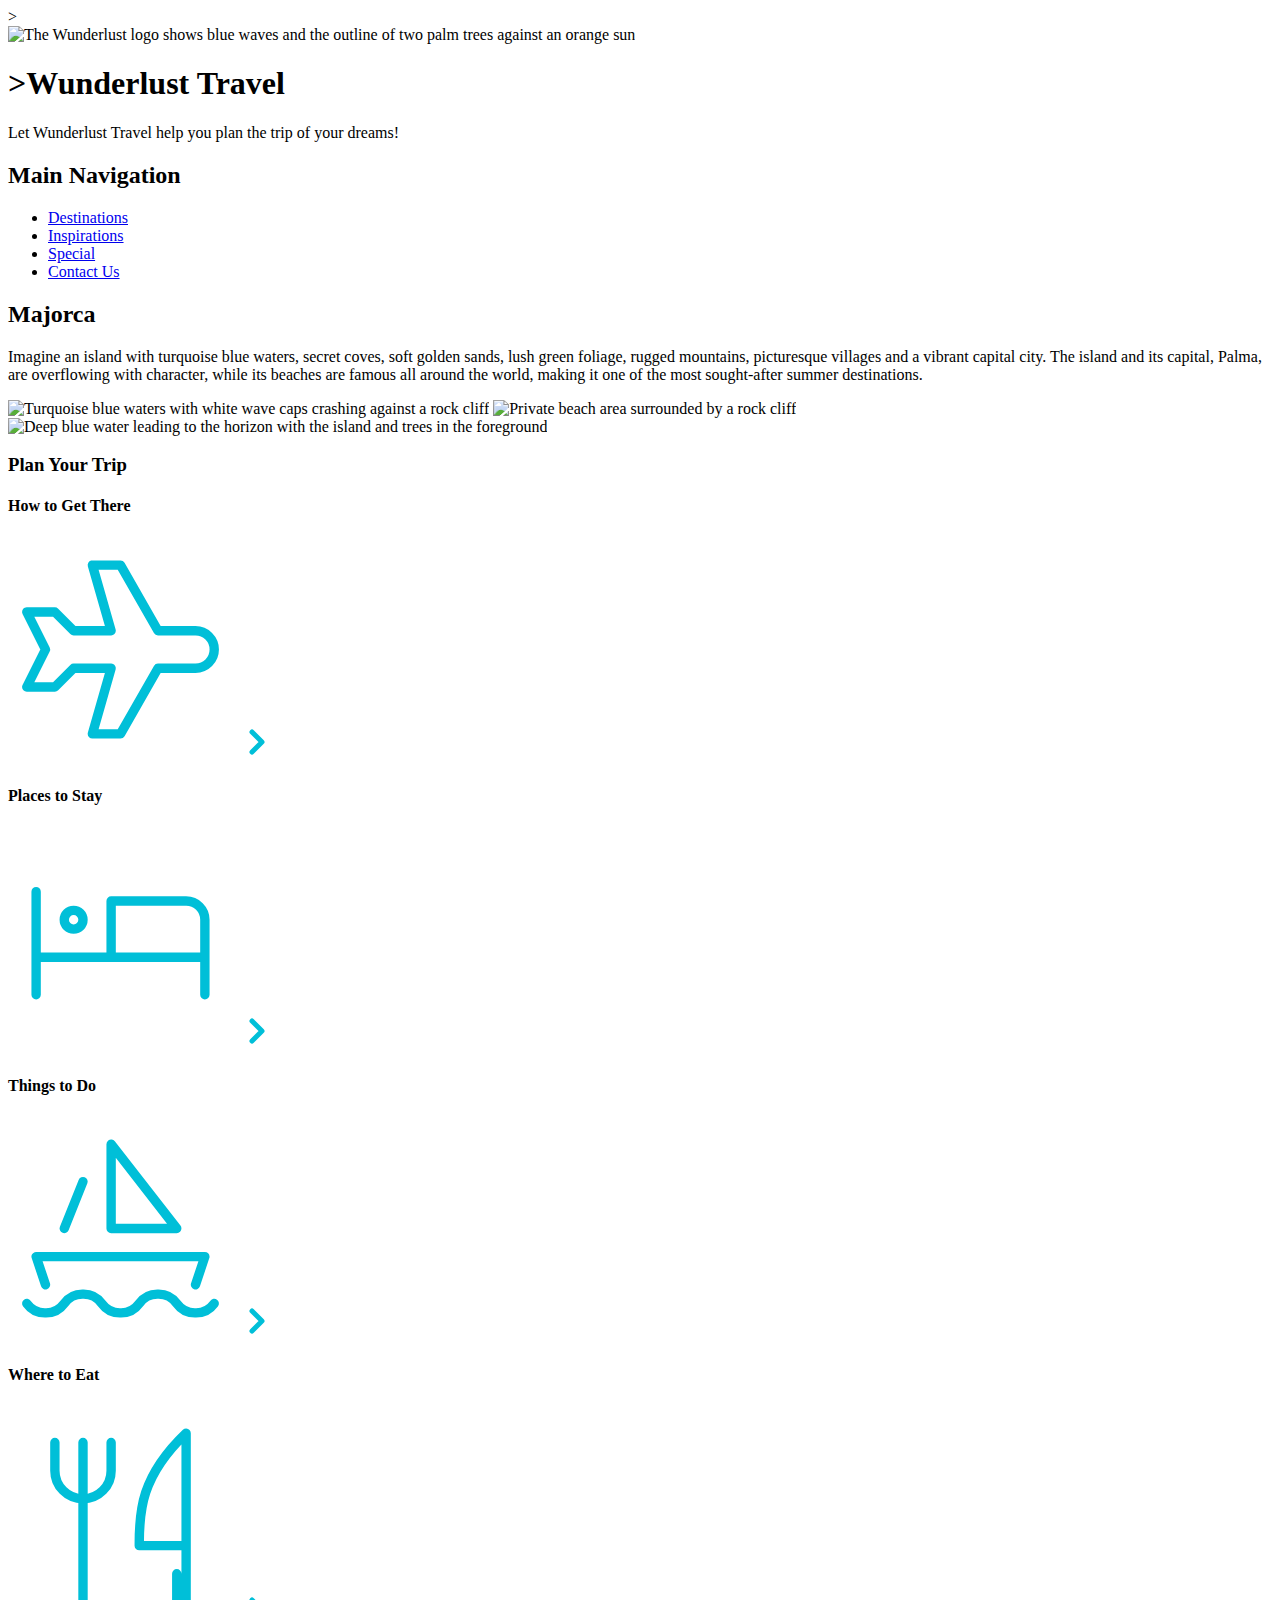
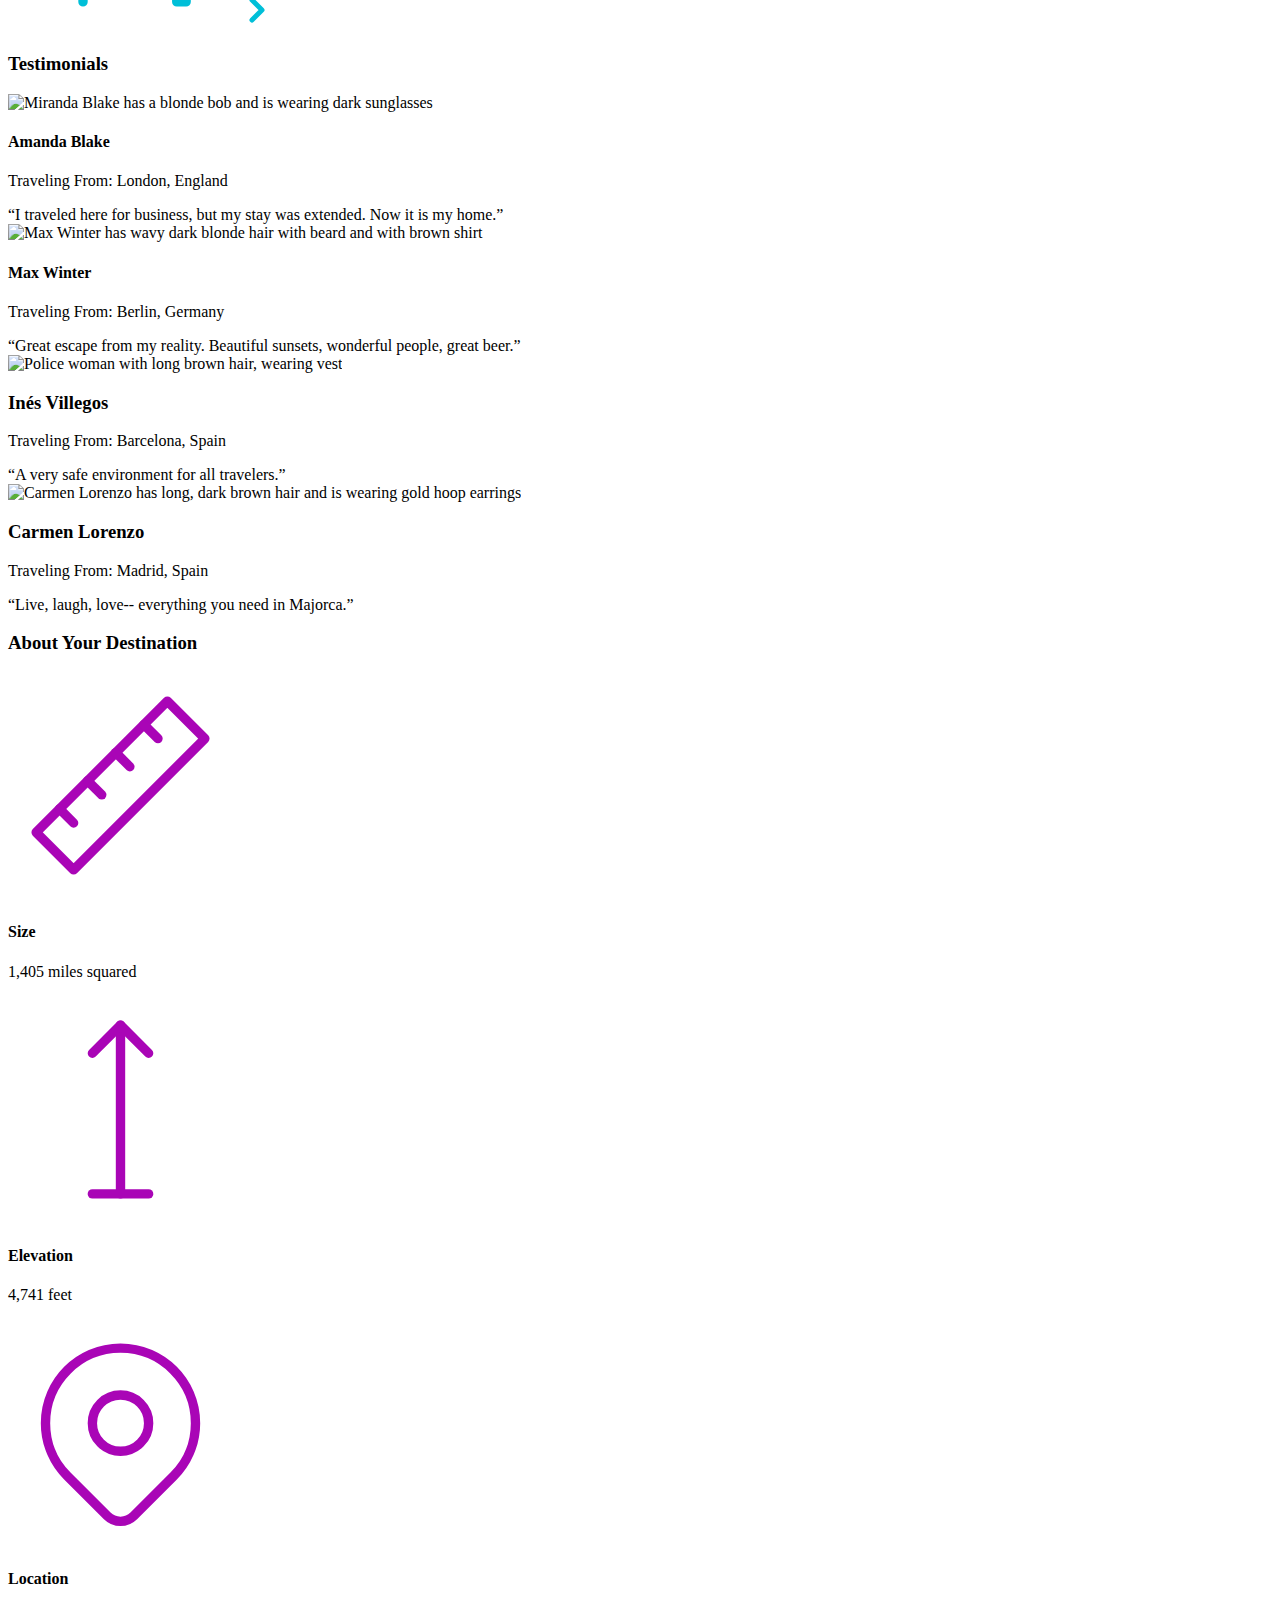
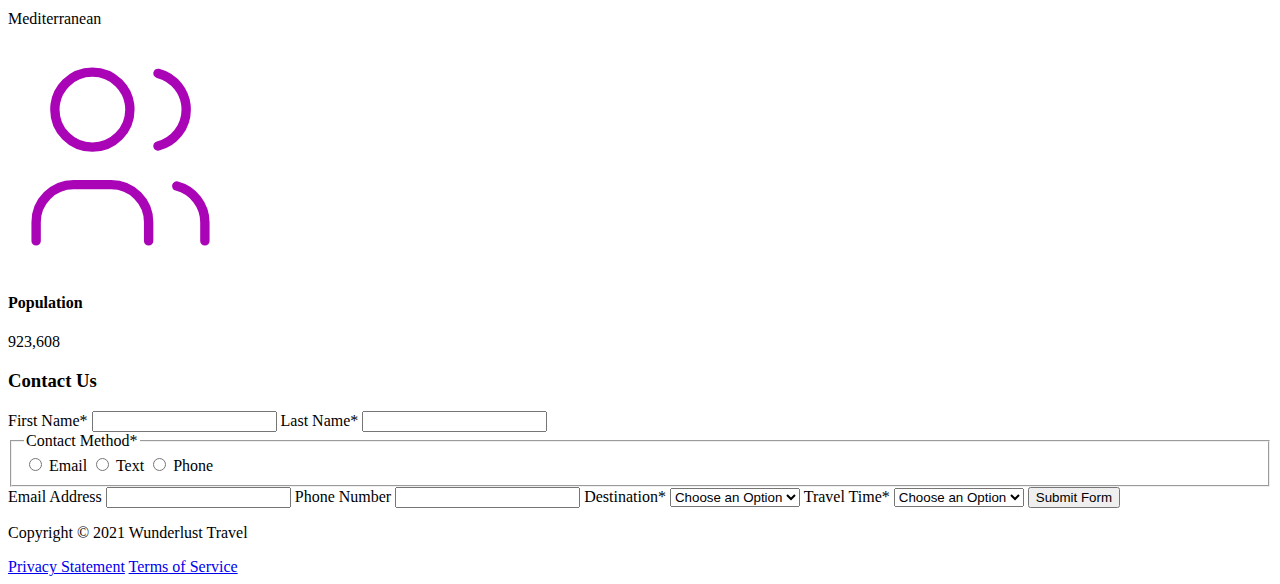
==== commit 2e07604c: "Update majorca.html" ====
--- a/majorca.html
+++ b/majorca.html
@@ -1,4 +1,3 @@
-@ -1,178 +0,0 @@
 <!DOCTYPE html>
 <html lang="en">
     <head>
@@ -14,15 +13,15 @@
         <meta name="twitter:creator" content="@wunderlust">
         <meta name="twitter:description" content="Plan your dream vacation with Wunderlust Travel. We can help you plan and book your perfect trip, including places to stay and tasty food to eat.">
         <meta name="twitter:title" content="Wunderlust Travel">
-        <meta name="twitter:image" content="https://nlpetecca.github.io/wunderlust/images/majorca-waves.png">
+        <meta name="twitter:image" content="https://pfohm11.github.io/wunderlust/images/majorca-waves.png">
 
         <meta property="og:title" content="Wunderlust Travel">
-        <meta property="og:url" content="https://nlpetecca.github.io/wunderlust/majorca">
+        <meta property="og:url" content="https://pfohm11.github.io/wunderlust/majorca">
         <meta property="og:type" content="website">
-        <meta property="og:image" content="https://nlpetecca.github.io/wunderlust/images/majorca-waves.png">
-        <link rel="icon" href="https://nlpetecca.github.io/wunderlust/images/icon.png">    
+        <meta property="og:image" content="https://pfohm11.github.io/wunderlust/images/majorca-waves.png">
+        <link rel="icon" href="https://pfohm11.github.io/wunderlust/images/icon.png">    
      
-        <link rel="stylesheet" href="styles.css">
+        <link rel="stylesheet" href="style.css">
 
         <title>Wunderlust Travel</title>
     </head>
@@ -45,34 +44,34 @@
             <article>  
                 <h2>Majorca</h2>
                 <p>Imagine an island with turquoise blue waters, secret coves, soft golden sands, lush green foliage, rugged mountains, picturesque villages and a vibrant capital city. The island and its capital, Palma, are overflowing with character, while its beaches are famous all around the world, making it one of the most sought-after summer destinations.</p>
-                <img src="majorca-waves.png" alt="Turquoise blue waters with white wave caps crashing against a rock cliff">
-                <img src="majorca-beach.png" alt="Private beach area surrounded by a rock cliff">
-                <img src="majorca-cove.png" alt="Deep blue water leading to the horizon with the island and trees in the foreground">
+                <img src="images/majorca-waves.png" alt="Turquoise blue waters with white wave caps crashing against a rock cliff">
+                <img src="images/majorca-beach.png" alt="Private beach area surrounded by a rock cliff">
+                <img src="images/majorca-cove.png" alt="Deep blue water leading to the horizon with the island and trees in the foreground">
                 <section>
-                    <h2>Plan Your Trip</h2>
+                    <h3>Plan Your Trip</h3>
                     <section>
-                        <h3>How to Get There</h3>
+                        <h4>How to Get There</h4>
                         <svg xmlns="http://www.w3.org/2000/svg" class="icon icon-tabler icon-tabler-plane" width="225" height="225" viewBox="0 0 24 24" stroke-width="1" stroke="#00bfd8" fill="none" stroke-linecap="round" stroke-linejoin="round"> <path stroke="none" d="M0 0h24v24H0z" fill="none"/> <path d="M16 10h4a2 2 0 0 1 0 4h-4l-4 7h-3l2 -7h-4l-2 2h-3l2 -4l-2 -4h3l2 2h4l-2 -7h3z" /></svg>
                         <a href="#" title="Search for flights">
                             <svg xmlns="http://www.w3.org/2000/svg" class="icon icon-tabler icon-tabler-chevron-right" width="40" height="40" viewBox="0 0 24 24" stroke-width="3" stroke="#00bfd8" fill="none" stroke-linecap="round" stroke-linejoin="round"><path stroke="none" d="M0 0h24v24H0z" fill="none"/><polyline points="9 6 15 12 9 18" /></svg>
                         </a>
                     </section>      
                     <section>
-                        <h3>Places to Stay</h3>
+                        <h4>Places to Stay</h4>
                         <svg xmlns="http://www.w3.org/2000/svg" class="icon icon-tabler icon-tabler-bed" width="225" height="225" viewBox="0 0 24 24" stroke-width="1" stroke="#00bfd8" fill="none" stroke-linecap="round" stroke-linejoin="round"><path stroke="none" d="M0 0h24v24H0z" fill="none"/><path d="M3 7v11m0 -4h18m0 4v-8a2 2 0 0 0 -2 -2h-8v6" /><circle cx="7" cy="10" r="1" /></svg>
                         <a href="#" title="Search for hotels">
                             <svg xmlns="http://www.w3.org/2000/svg" class="icon icon-tabler icon-tabler-chevron-right" width="40" height="40" viewBox="0 0 24 24" stroke-width="3" stroke="#00bfd8" fill="none" stroke-linecap="round" stroke-linejoin="round"><path stroke="none" d="M0 0h24v24H0z" fill="none"/><polyline points="9 6 15 12 9 18" /></svg> 
                         </a>
                     </section>
                     <section>
-                        <h3>Things to Do</h3>
+                        <h4>Things to Do</h4>
                         <svg xmlns="http://www.w3.org/2000/svg" class="icon icon-tabler icon-tabler-sailboat" width="225" height="225" viewBox="0 0 24 24" stroke-width="1" stroke="#00bfd8" fill="none" stroke-linecap="round" stroke-linejoin="round"><path stroke="none" d="M0 0h24v24H0z" fill="none"/><path d="M2 20a2.4 2.4 0 0 0 2 1a2.4 2.4 0 0 0 2 -1a2.4 2.4 0 0 1 2 -1a2.4 2.4 0 0 1 2 1a2.4 2.4 0 0 0 2 1a2.4 2.4 0 0 0 2 -1a2.4 2.4 0 0 1 2 -1a2.4 2.4 0 0 1 2 1a2.4 2.4 0 0 0 2 1a2.4 2.4 0 0 0 2 -1" /><path d="M4 18l-1 -3h18l-1 3" /><path d="M11 12h7l-7 -9v9" /><line x1="8" y1="7" x2="6" y2="12" /></svg>
                         <a href="#" title="Search for Activities">
                             <svg xmlns="http://www.w3.org/2000/svg" class="icon icon-tabler icon-tabler-chevron-right" width="40" height="40" viewBox="0 0 24 24" stroke-width="3" stroke="#00bfd8" fill="none" stroke-linecap="round" stroke-linejoin="round"><path stroke="none" d="M0 0h24v24H0z" fill="none"/><polyline points="9 6 15 12 9 18" /></svg> 
                         </a>                     
                     </section>    
                     <section>
-                        <h3>Where to Eat</h3>
+                        <h4>Where to Eat</h4>
                         <svg xmlns="http://www.w3.org/2000/svg" class="icon icon-tabler icon-tabler-tools-kitchen-2" width="225" height="225" viewBox="0 0 24 24" stroke-width="1" stroke="#00bfd8" fill="none" stroke-linecap="round" stroke-linejoin="round"><path stroke="none" d="M0 0h24v24H0z" fill="none"/><path d="M19 3v12h-5c-.023 -3.681 .184 -7.406 5 -12zm0 12v6h-1v-3m-10 -14v17m-3 -17v3a3 3 0 1 0 6 0v-3" /></svg>
                         <a href="#" title="Search for Restaurants">
                             <svg xmlns="http://www.w3.org/2000/svg" class="icon icon-tabler icon-tabler-chevron-right" width="40" height="40" viewBox="0 0 24 24" stroke-width="3" stroke="#00bfd8" fill="none" stroke-linecap="round" stroke-linejoin="round"><path stroke="none" d="M0 0h24v24H0z" fill="none"/><polyline points="9 6 15 12 9 18" /></svg>                          
@@ -80,57 +79,57 @@
                     </section>   
                 </section>
                 <section>
-                    <h2>Testimonials</h2>
+                    <h3>Testimonials</h3>
                     <section>
-                        <img src="https://pfohm11.github.io/wunderlust/images/mirando-blake.png" alt="Miranda Blake has a blonde bob and is wearing dark sunglasses">
+                        <img src="images/mirando-blake.png" alt="Miranda Blake has a blonde bob and is wearing dark sunglasses">
                         <h4>Amanda Blake</h4>
                         <p>Traveling From: London, England</p>
                         <q>I traveled here for business, but my stay was extended. Now it is my home.</q>
                     </section>
                     <section>
-                        <img src="max-winter.png" alt="Max Winter has wavy dark blonde hair with beard and with brown shirt">
+                        <img src="images/max-winter.png" alt="Max Winter has wavy dark blonde hair with beard and with brown shirt">
                         <h4>Max Winter</h4>
                         <p>Traveling From: Berlin, Germany</p>
                         <q>Great escape from my reality. Beautiful sunsets, wonderful people, great beer.</q>
                     </section>
                     <section>
-                        <img src="ines-villegoes.png" alt="Police woman with long brown hair, wearing vest">
+                        <img src="images/ines-villegoes.png" alt="Police woman with long brown hair, wearing vest">
                         <h3>Inés Villegos</h3>
                         <p>Traveling From: Barcelona, Spain</p>
                         <q>A very safe environment for all travelers.</q>
                     </section>
                     <section>
-                        <img src="carmen-lorenzo.png" alt="Carmen Lorenzo has long, dark brown hair and is wearing gold hoop earrings">
+                        <img src="images/carmen-lorenzo.png" alt="Carmen Lorenzo has long, dark brown hair and is wearing gold hoop earrings">
                         <h3>Carmen Lorenzo</h3>
                         <p>Traveling From: Madrid, Spain</p>
                         <q>Live, laugh, love-- everything you need in Majorca.</q>
                     </section>
                 </section>
                 <section>
-                    <h2>About Your Destination</h2>
+                    <h3>About Your Destination</h3>
                     <section>
                         <svg xmlns="http://www.w3.org/2000/svg" class="icon icon-tabler icon-tabler-ruler-2" width="225" height="225" viewBox="0 0 24 24" stroke-width="1" stroke="#a905b6" fill="none" stroke-linecap="round" stroke-linejoin="round"><path stroke="none" d="M0 0h24v24H0z" fill="none"/><path d="M17 3l4 4l-14 14l-4 -4z" /><path d="M16 7l-1.5 -1.5" /><path d="M13 10l-1.5 -1.5" /><path d="M10 13l-1.5 -1.5" /><path d="M7 16l-1.5 -1.5" /></svg>
-                        <h3>Size</h3>
+                        <h4>Size</h4>
                         <p>1,405 miles squared</p>
                     </section>
                     <section>
                         <svg xmlns="http://www.w3.org/2000/svg" class="icon icon-tabler icon-tabler-arrow-top-bar" width="225" height="225" viewBox="0 0 24 24" stroke-width="1" stroke="#a905b6" fill="none" stroke-linecap="round" stroke-linejoin="round"><path stroke="none" d="M0 0h24v24H0z" fill="none"/><line x1="12" y1="21" x2="12" y2="3" /><path d="M15 6l-3 -3l-3 3" /><line x1="9" y1="21" x2="15" y2="21" /></svg>
-                        <h3>Elevation</h3>
+                        <h4>Elevation</h4>
                         <p>4,741 feet</p>
                     </section>
                     <section>
                         <svg xmlns="http://www.w3.org/2000/svg" class="icon icon-tabler icon-tabler-map-pin" width="225" height="225" viewBox="0 0 24 24" stroke-width="1" stroke="#a905b6" fill="none" stroke-linecap="round" stroke-linejoin="round"><path stroke="none" d="M0 0h24v24H0z" fill="none"/><circle cx="12" cy="11" r="3" /><path d="M17.657 16.657l-4.243 4.243a2 2 0 0 1 -2.827 0l-4.244 -4.243a8 8 0 1 1 11.314 0z" /></svg>
-                        <h3>Location</h3>
+                        <h4>Location</h4>
                         <p>Mediterranean</p>
                     </section>
                     <section>
                         <svg xmlns="http://www.w3.org/2000/svg" class="icon icon-tabler icon-tabler-users" width="225" height="225" viewBox="0 0 24 24" stroke-width="1" stroke="#a905b6" fill="none" stroke-linecap="round" stroke-linejoin="round"><path stroke="none" d="M0 0h24v24H0z" fill="none"/><circle cx="9" cy="7" r="4" /><path d="M3 21v-2a4 4 0 0 1 4 -4h4a4 4 0 0 1 4 4v2" /><path d="M16 3.13a4 4 0 0 1 0 7.75" /><path d="M21 21v-2a4 4 0 0 0 -3 -3.85" /></svg>
-                        <h3>Population</h3>
+                        <h4>Population</h4>
                         <p>923,608</p>
                     </section>
                 </section>
                 <section>
-                    <h2>Contact Us</h2>
+                    <h3>Contact Us</h3>
                     <form method="post" action="https://wp.zybooks.com/form-viewer.php">
                         <label for="fName">First Name<span>*</span></label>
                         <input type="text" name="fName" id="fName" autocomplete="given-name" required>
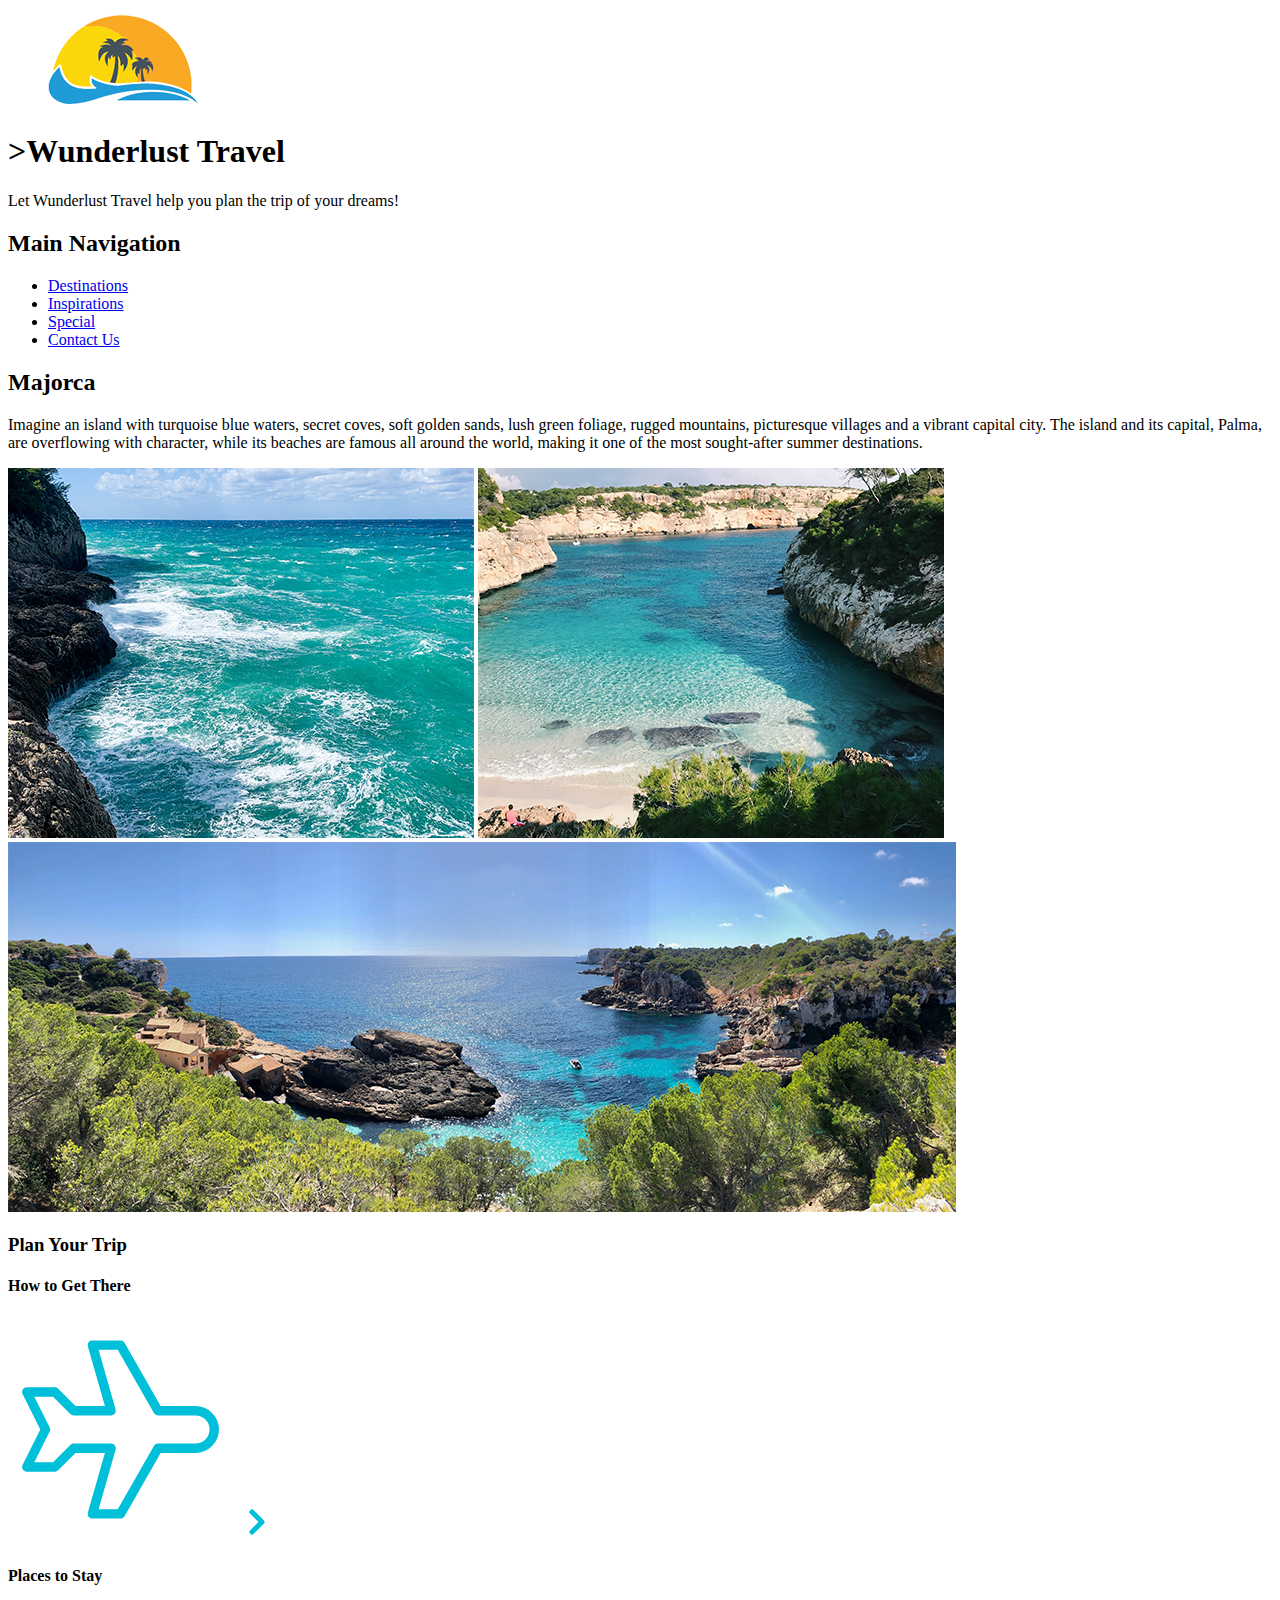
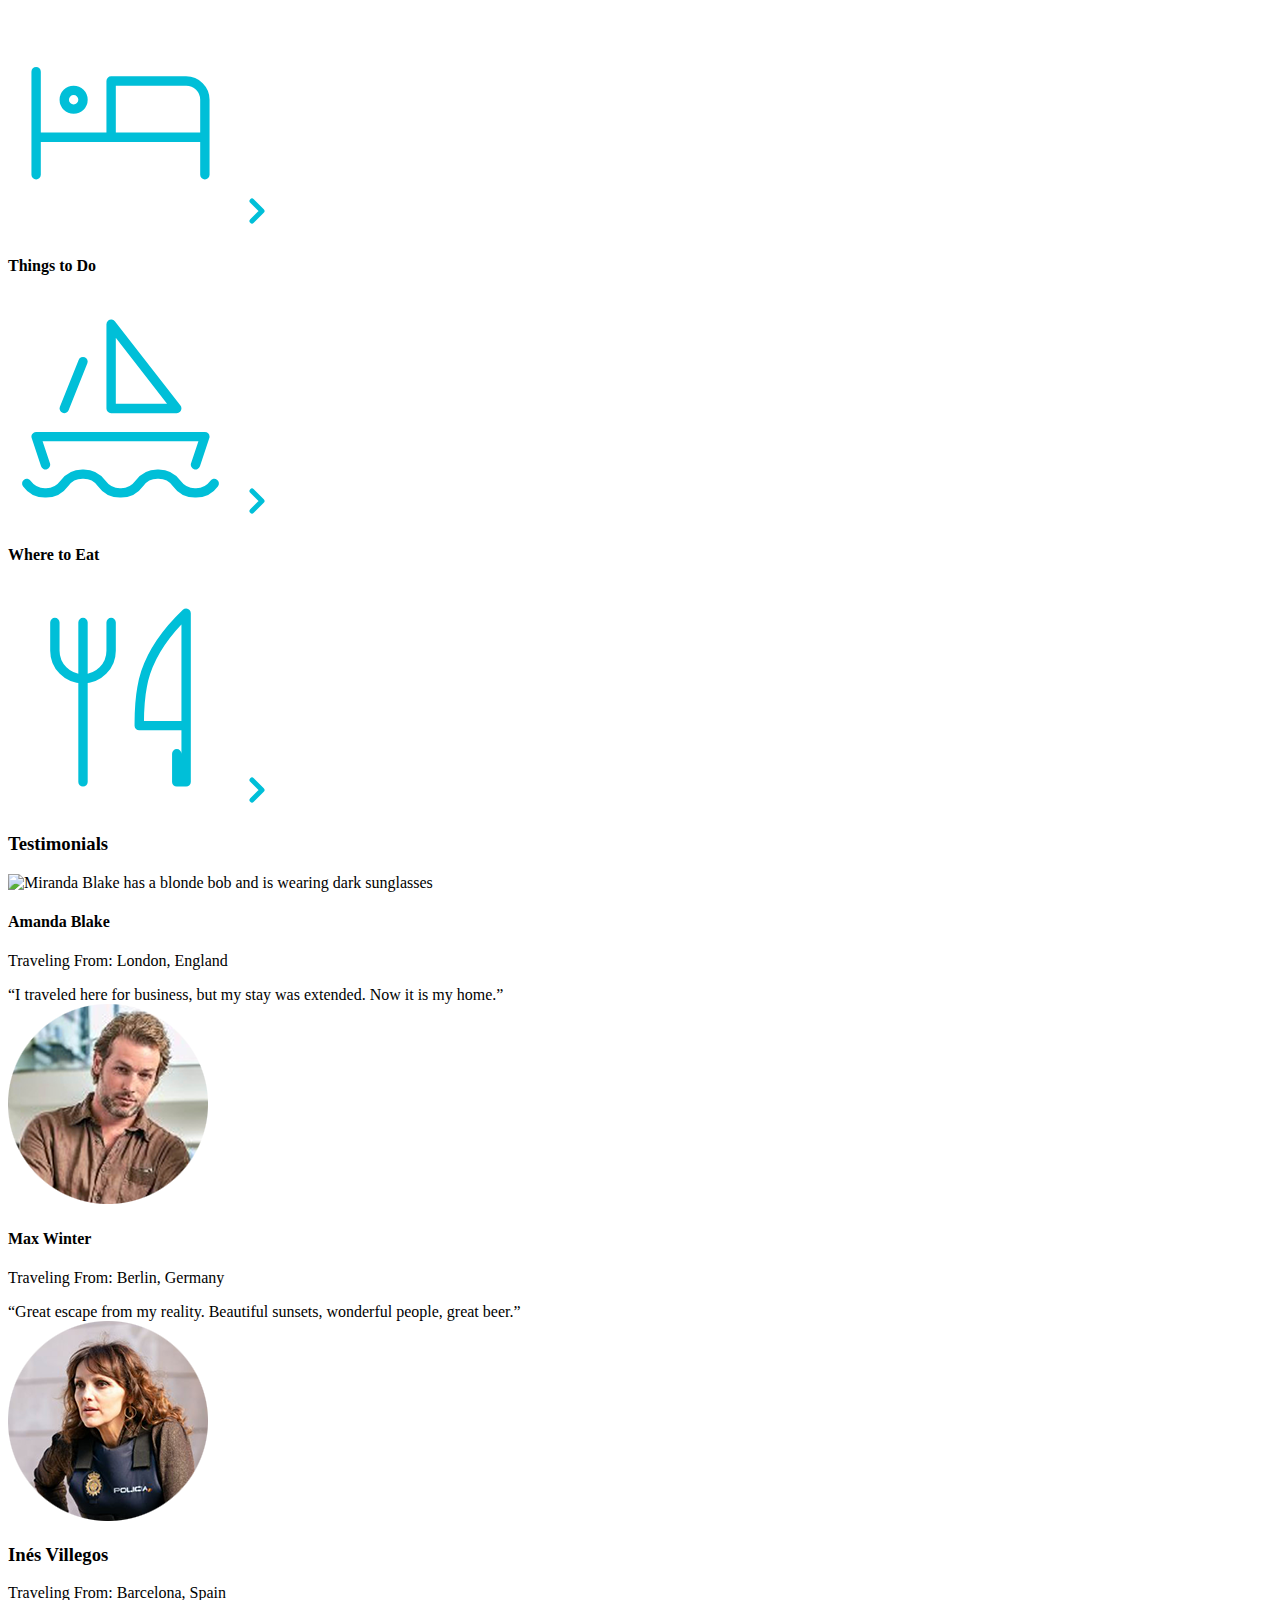
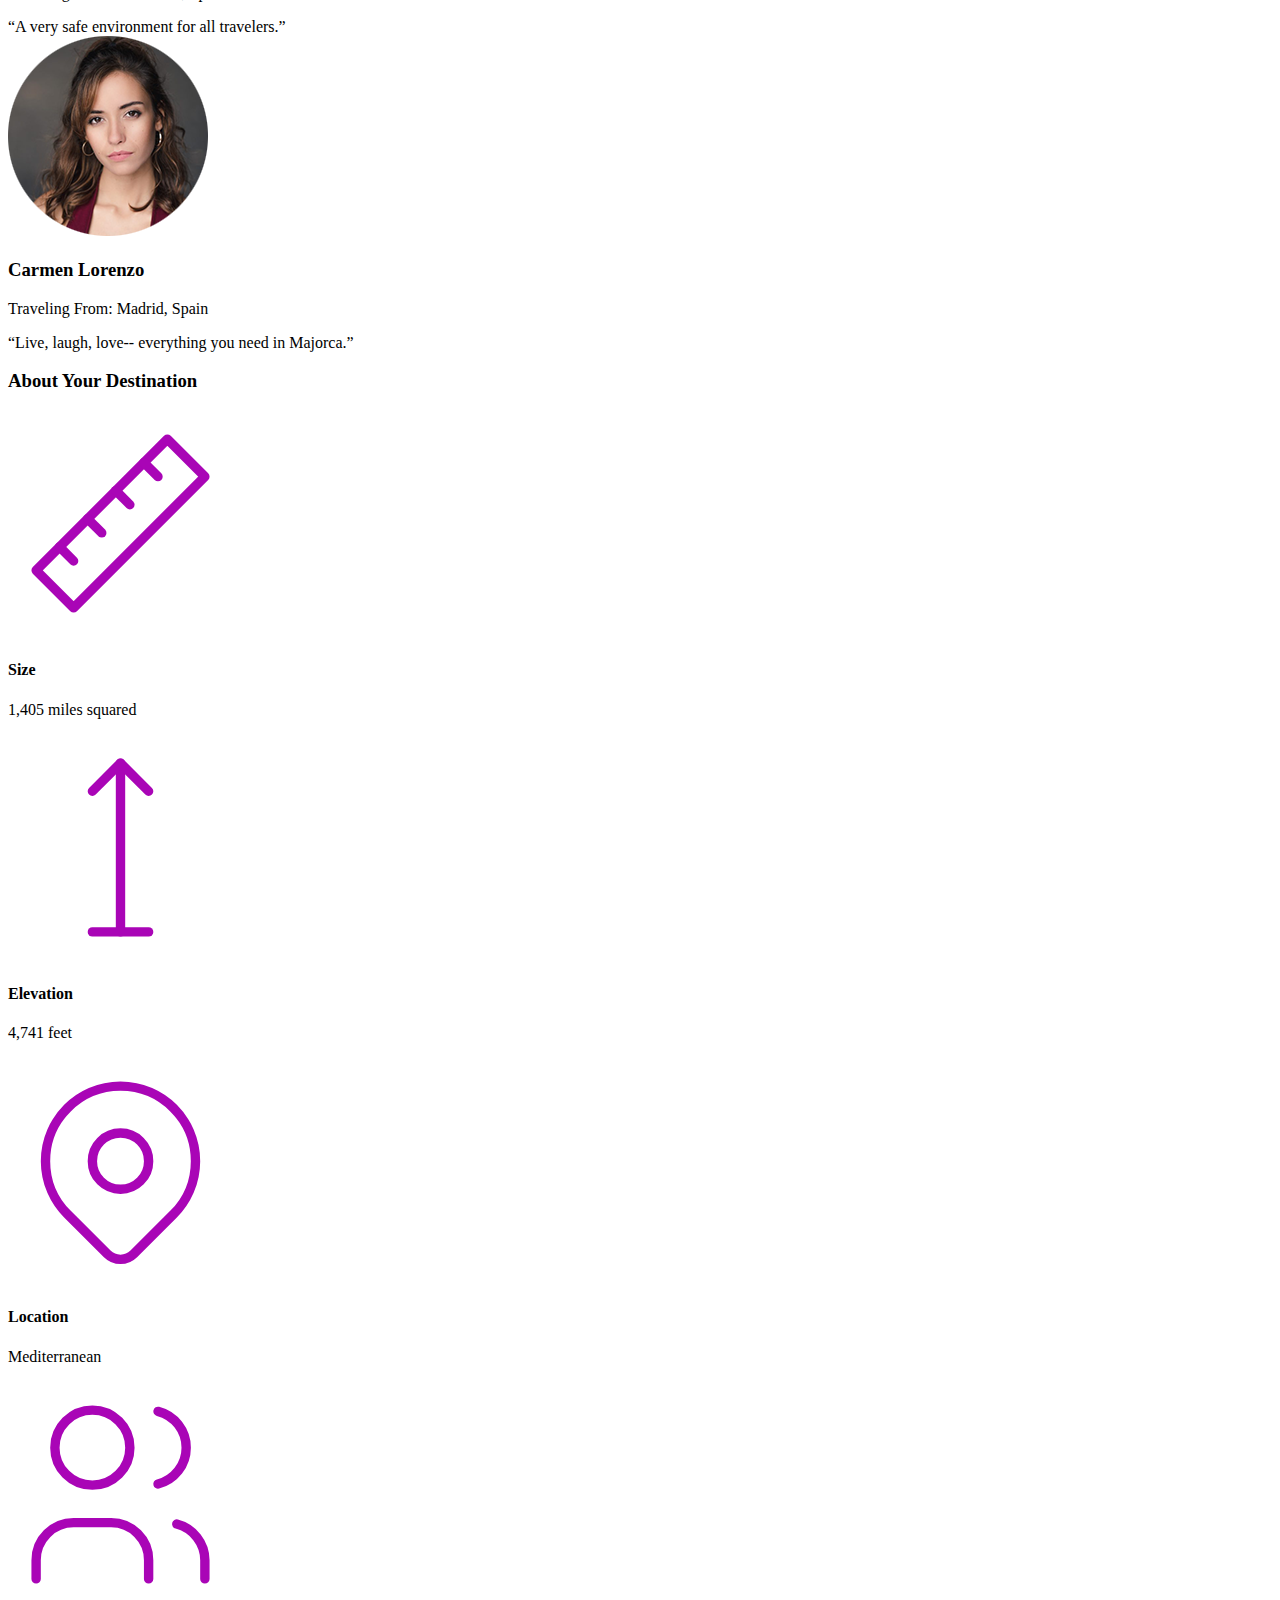
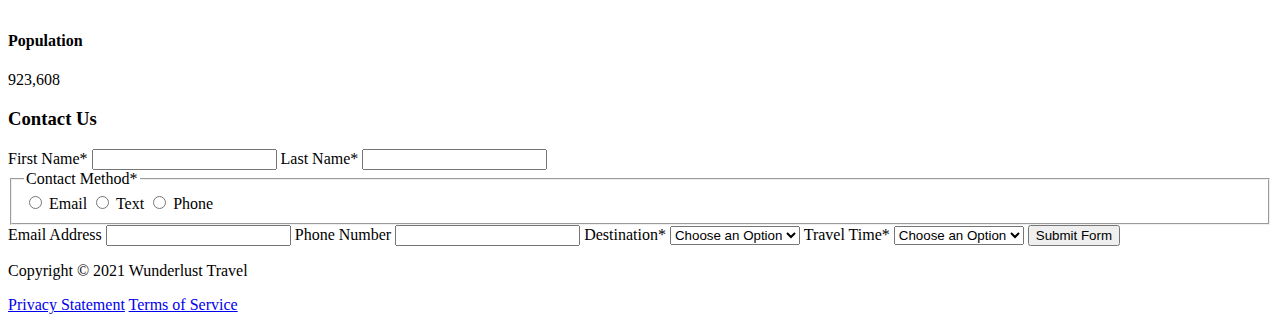
==== commit daea253d: "Update majorca.html" ====
--- a/majorca.html
+++ b/majorca.html
@@ -2,41 +2,39 @@
 <html lang="en">
     <head>
         <meta charset="utf-8">
-        <meta name="viewport" content="width=device-width, initial-scale=1">
+        <meta name="viewport" content="width=device-width, initial-scale=1.0">
         <meta name="author" content="Pauline Ohm">
         <meta name="description" content="Plan your dream vacation with Wunderlust Travel. We can help you plan and book your perfect trip, including places to stay and tasty food to eat.">
         <meta name="keyword" content="vacation, book, plan, trip, travel">
-        <meta name="robots" content="index,follow">
+        <meta name="robots" content="index, follow">
 
         <meta name="twitter:card" content="summary_large_image">
         <meta name="twitter:site" content="@wunderlust">
         <meta name="twitter:creator" content="@wunderlust">
         <meta name="twitter:description" content="Plan your dream vacation with Wunderlust Travel. We can help you plan and book your perfect trip, including places to stay and tasty food to eat.">
         <meta name="twitter:title" content="Wunderlust Travel">
-        <meta name="twitter:image" content="https://pfohm11.github.io/wunderlust/images/majorca-waves.png">
+        <meta name="twitter:image" content="images/majorca-waves.png">
 
         <meta property="og:title" content="Wunderlust Travel">
         <meta property="og:url" content="https://pfohm11.github.io/wunderlust/majorca">
         <meta property="og:type" content="website">
-        <meta property="og:image" content="https://pfohm11.github.io/wunderlust/images/majorca-waves.png">
-        <link rel="icon" href="https://pfohm11.github.io/wunderlust/images/icon.png">    
+        <meta property="og:image" content="mages/majorca-waves.png">
+        <link rel="icon" href="images/icon.png">    
      
-        <link rel="stylesheet" href="style.css">
-
         <title>Wunderlust Travel</title>
     </head>
-    <body>>
+    <body>
         <header>
-            <img src="https://pfohm11.github.io/wunderlust/images/logo.png" alt="The Wunderlust logo shows blue waves and the outline of two palm trees against an orange sun">
+            <img src="images/logo.png" alt="The Wunderlust logo shows blue waves and the outline of two palm trees against an orange sun">
             <h1>>Wunderlust Travel</h1>
             <p>Let Wunderlust Travel help you plan the trip of your dreams!</p>
             <nav>
                 <h2>Main Navigation</h2>
                 <ul>
-                    <li><a href="wunderlust-majorca.html">Destinations</a></li>
+                    <li><a href="#">Destinations</a></li>
                     <li><a href="#">Inspirations</a></li>
                     <li><a href="#">Special</a></li>
-                    <li><a href="index.html">Contact Us</a></li>
+                    <li><a href="#">Contact Us</a></li>
                 </ul>
             </nav>
         </header>
